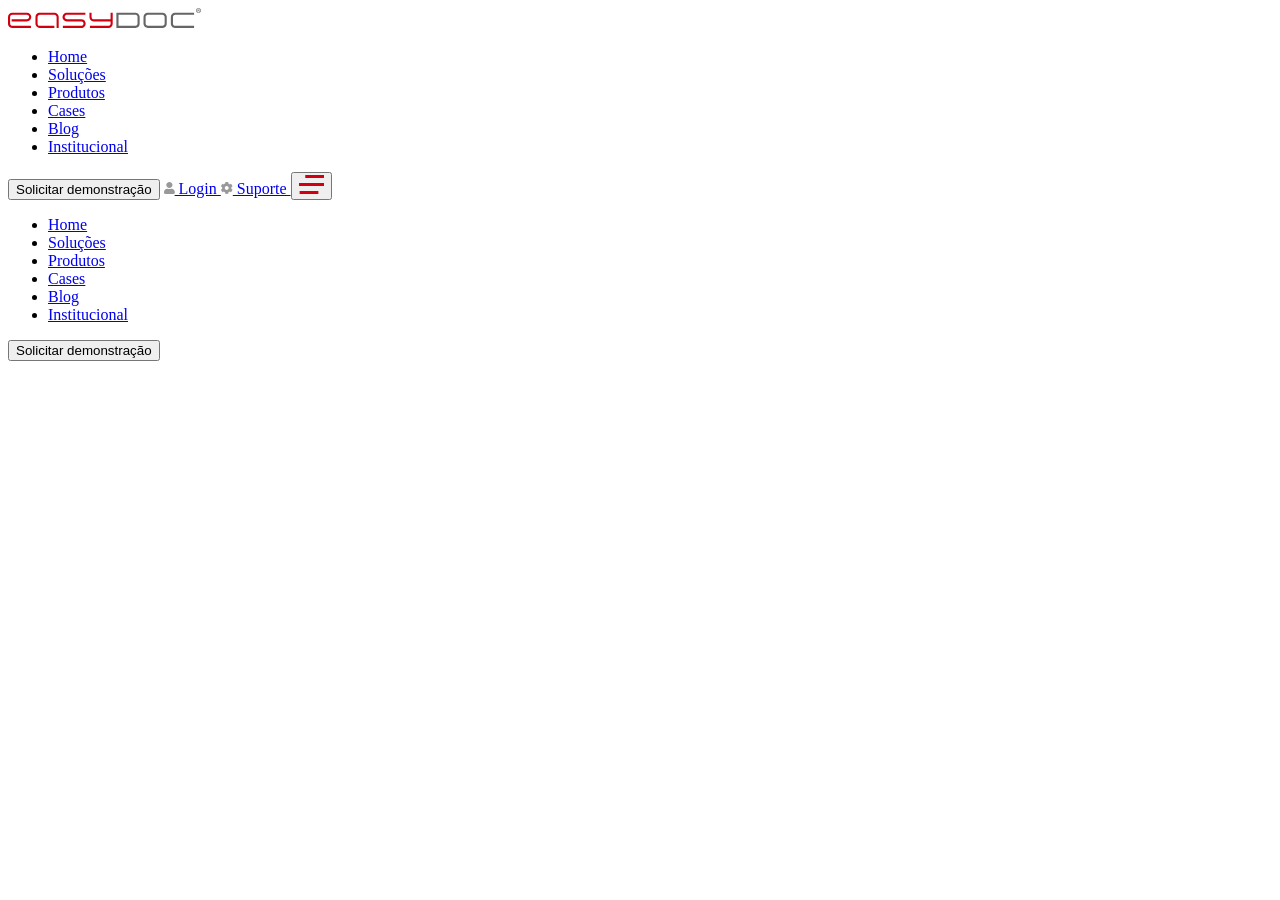
==== Landing Page/index.html @ 0c99d19f "Add files via upload" ====
<!DOCTYPE html>
<html lang="pt-br">
<head>
    <meta charset="UTF-8">
    <meta name="viewport" content="width=device-width, initial-scale=1.0">
    <link rel="stylesheet" href="src/styles/styles.css">
    <link rel="stylesheet" href="src/styles/header.css">    
    <title>Landning Page</title>
</head>
<body>
    <header>
        <nav id="navbar">
            <i href="/" class="logo">
                <img src="easydocDefault.svg">
            </i>
            <ul id="nav_list">
                <li class="nav-item">
                    <a href="#home">Home</a>
                </li>
                <li class="nav-item">
                    <a href="#solucoes">Soluções</a>
                </li>
                <li class="nav-item">
                    <a href="#produtos">Produtos</a>
                </li>
                <li class="nav-item">
                    <a href="#cases">Cases</a>
                </li>
                <li class="nav-item">
                    <a href="#blog">Blog</a>
                </li>
                <li class="nav-item">
                    <a href="#institucional">Institucional</a>
                </li>
            </ul>

            <button class="btn-default">
                Solicitar demonstração
            </button>

            <a href="#" class="nav-item">
                <!-- ícone login -->
                <svg class="icon_user" width="11" height="12" viewBox="0 0 11 12" fill="none" xmlns="http://www.w3.org/2000/svg">
                    <path d="M10.8 9.89835V10.8742C10.8 11.4961 10.2816 12 9.64183 12H1.15817C0.5184 11.998 0 11.4941 0 10.8742V9.89835C0 8.15864 1.45029 6.74888 3.24 6.74888H3.6432C4.18011 6.98884 4.77463 7.12481 5.4 7.12481C6.02537 7.12481 6.62194 6.98884 7.1568 6.74888H7.56C9.34766 6.74888 10.8 8.15864 10.8 9.89835ZM2.31429 2.9995C2.31429 1.34178 3.69463 0 5.4 0C7.10537 0 8.48571 1.34178 8.48571 2.9995C8.48571 4.65722 7.10537 5.999 5.4 5.999C3.69463 5.999 2.31429 4.65722 2.31429 2.9995Z" fill="#999999"/>
                </svg>
                Login
            </a>

            <a href="#" class="nav-item">
                <!-- ícone suporte -->
                <svg class = "icon_gear" width="12" height="12" viewBox="0 0 12 12" fill="none" xmlns="http://www.w3.org/2000/svg">
                    <path d="M11.4742 7.78247C11.2058 8.64532 10.7476 9.42561 10.151 10.0717C10.0581 10.1729 9.91157 10.1956 9.79391 10.1274L8.76385 9.53295C8.3283 9.90245 7.83082 10.1914 7.29205 10.3814V11.5724C7.29205 11.7087 7.19709 11.8263 7.06498 11.8552C6.22071 12.0431 5.31038 12.0534 4.42275 11.8552C4.29064 11.8263 4.19569 11.7087 4.19569 11.5724V10.3814C3.65692 10.1935 3.15737 9.90451 2.72388 9.53295L1.69383 10.1274C1.57823 10.1956 1.42754 10.1708 1.33671 10.0717C0.740148 9.42354 0.281886 8.64532 0.0135352 7.78247C-0.0256854 7.65243 0.0279849 7.51206 0.145647 7.44394L1.1757 6.84944C1.07249 6.28796 1.07249 5.71204 1.1757 5.15057L0.145647 4.55606C0.0279849 4.48794 -0.0277497 4.34758 0.0135352 4.21753C0.281886 3.35468 0.740148 2.57439 1.33671 1.92828C1.4296 1.82714 1.57617 1.80443 1.69383 1.87255L2.72182 2.46705C3.15737 2.09755 3.65486 1.80856 4.19362 1.61865V0.427582C4.19362 0.291342 4.28858 0.17368 4.42069 0.144781C5.26496 -0.0430652 6.17529 -0.0533864 7.06292 0.144781C7.19503 0.17368 7.28998 0.291342 7.28998 0.427582V1.61452C7.82875 1.80237 8.3283 2.09136 8.76179 2.46292L9.79184 1.86842C9.90744 1.8003 10.0581 1.82507 10.149 1.92416C10.7455 2.57233 11.2038 3.35055 11.4721 4.2134C11.5114 4.34345 11.4577 4.48381 11.34 4.55193L10.31 5.14644C10.4132 5.70791 10.4132 6.28383 10.31 6.84531L11.34 7.43981C11.4577 7.50999 11.5093 7.6483 11.4742 7.78247ZM7.676 5.9969C7.676 4.92969 6.80695 4.06065 5.73974 4.06065C4.67253 4.06065 3.80348 4.92969 3.80348 5.9969C3.80348 7.06412 4.67253 7.93316 5.73974 7.93316C6.80695 7.93316 7.676 7.06412 7.676 5.9969Z" fill="#999999"/>
                </svg>
                Suporte
            </a>

            <button id="mobile_btn">
                <!-- ícone botão -->
                <svg class="menu-icon" width="25" height="19" viewBox="0 0 25 19" fill="none" xmlns="http://www.w3.org/2000/svg">               
                    <path d="M0.625 17.5H19.375" stroke="#D10010" stroke-width="3"/>
                    <path d="M0 9.5H25" stroke="#D10010" stroke-width="3"/>
                    <path d="M6.25 1.5H25" stroke="#D10010" stroke-width="3"/>
                </svg>
            </button>
        </nav>
        
        <dive id="mobile_menu">
            <ul id="mobile_nav_list">
                <li class="nav-item">
                    <a href="#home">Home</a>
                </li>
                <li class="nav-item">
                    <a href="#solucoes">Soluções</a>
                </li>
                <li class="nav-item">
                    <a href="#produtos">Produtos</a>
                </li>
                <li class="nav-item">
                    <a href="#cases">Cases</a>
                </li>
                <li class="nav-item">
                    <a href="#blog">Blog</a>
                </li>
                <li class="nav-item">
                    <a href="#institucional">Institucional</a>
                </li>
            </ul>
            
            <button class="btn-default">
                Solicitar demonstração
            </button>
        </dive>
    </header>
</body>
</html>
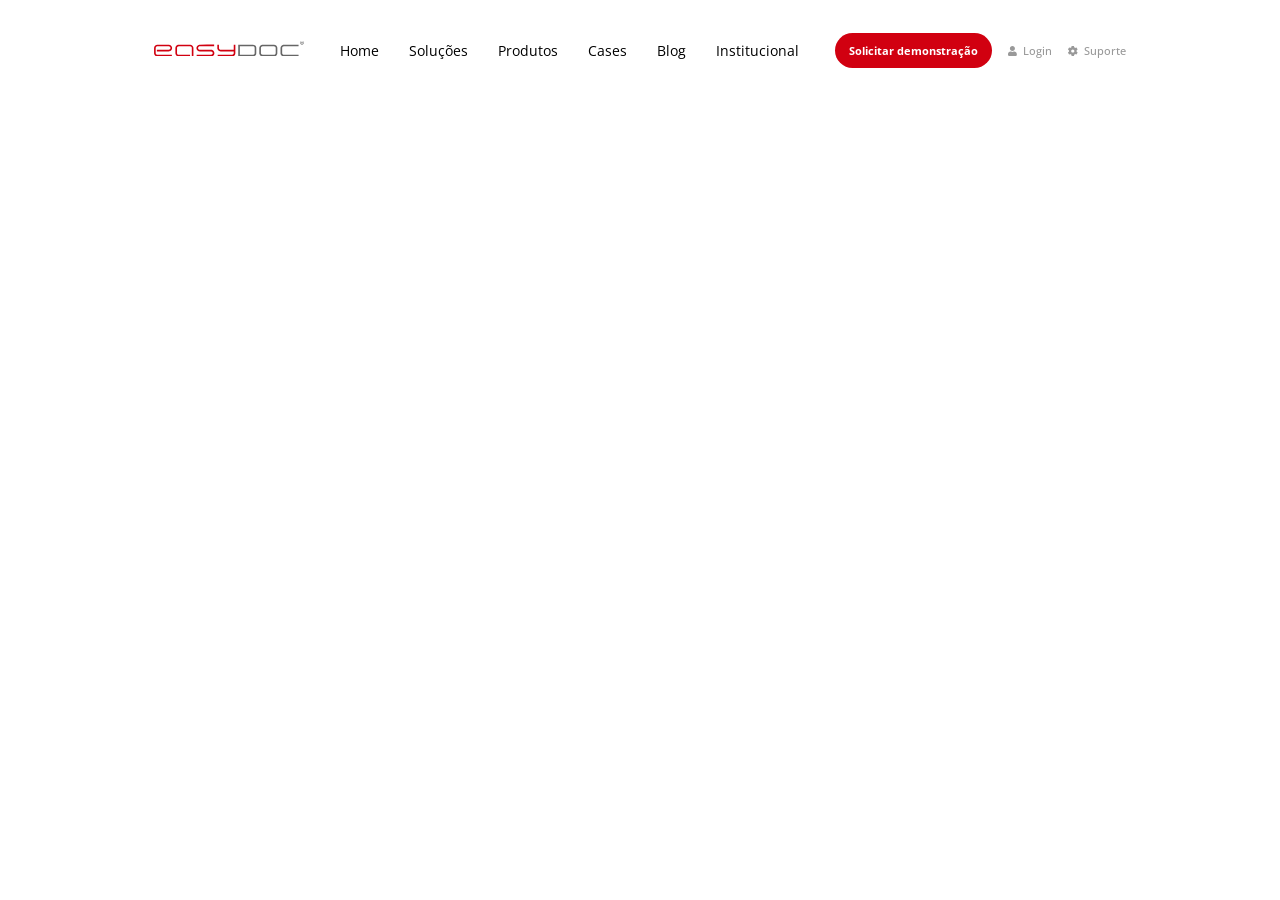
==== commit abe7a4b8: "Add files via upload" ====
--- a/Landing Page/index.html
+++ b/Landing Page/index.html
@@ -3,93 +3,119 @@
 <head>
     <meta charset="UTF-8">
     <meta name="viewport" content="width=device-width, initial-scale=1.0">
-    <link rel="stylesheet" href="src/styles/styles.css">
+    <link rel="stylesheet" href="src/styles/style.css">
     <link rel="stylesheet" href="src/styles/header.css">    
+    
+    <script src="https://cdnjs.cloudflare.com/ajax/libs/jquery/3.7.1/jquery.min.js" integrity="sha512-v2CJ7UaYy4JwqLDIrZUI/4hqeoQieOmAZNXBeQyjo21dadnwR+8ZaIJVT8EE2iyI61OV8e6M8PP2/4hpQINQ/g==" crossorigin="anonymous" referrerpolicy="no-referrer"></script>
     <title>Landning Page</title>
 </head>
 <body>
     <header>
         <nav id="navbar">
-            <i href="/" class="logo">
-                <img src="easydocDefault.svg">
-            </i>
-            <ul id="nav_list">
-                <li class="nav-item">
-                    <a href="#home">Home</a>
-                </li>
-                <li class="nav-item">
-                    <a href="#solucoes">Soluções</a>
-                </li>
-                <li class="nav-item">
-                    <a href="#produtos">Produtos</a>
-                </li>
-                <li class="nav-item">
-                    <a href="#cases">Cases</a>
-                </li>
-                <li class="nav-item">
-                    <a href="#blog">Blog</a>
-                </li>
-                <li class="nav-item">
-                    <a href="#institucional">Institucional</a>
-                </li>
-            </ul>
+                        
+            <div class="nav-left">
+                <a href="/" class="logo">
+                    <!-- SVG -->
+                    <svg class="icon icon_logo" viewBox="0 0 193 20" fill="none" xmlns="http://www.w3.org/2000/svg">
+                    <path d="M13.4035 19.9859C10.3734 19.9859 7.34337 19.9915 4.31331 19.9831C2.52778 19.9802 0.896427 18.8366 0.274157 17.1716C0.0947636 16.6951 0.00506692 16.2018 0.00506692 15.6944C0.0022639 13.452 -0.00614516 11.2096 0.00786994 8.96718C0.019082 6.60984 1.92794 4.68977 4.28808 4.68136C9.21018 4.66735 14.1323 4.67015 19.0544 4.68136C21.2772 4.68697 23.1552 6.5706 23.2673 8.79059C23.3963 11.3077 21.4874 12.9671 19.8645 13.2838C19.5029 13.3539 19.1413 13.3819 18.7741 13.3819C13.8015 13.3819 8.83178 13.3819 3.85922 13.3903C3.63498 13.3903 3.59293 13.3231 3.59854 13.1185C3.61255 12.5915 3.61255 12.0617 3.59854 11.5347C3.59293 11.3245 3.64058 11.2629 3.86202 11.2657C5.90823 11.2741 7.95723 11.2713 10.0034 11.2713C12.969 11.2713 15.9318 11.2741 18.8974 11.2685C20.1223 11.2657 21.1062 10.3126 21.1454 9.10453C21.1875 7.85719 20.2008 6.82287 18.9395 6.80605C18.3396 6.79764 17.737 6.80325 17.1343 6.80325C12.8934 6.80325 8.65519 6.80325 4.41422 6.80325C3.27619 6.80325 2.39324 7.5012 2.1718 8.58037C2.13816 8.74574 2.12976 8.91953 2.12976 9.08771C2.12695 11.2488 2.12415 13.41 2.12976 15.5711C2.13256 16.7259 2.84453 17.6117 3.92929 17.8163C4.15073 17.8584 4.38058 17.8528 4.60763 17.8528C10.6285 17.8556 16.6466 17.8556 22.6647 17.85C22.8917 17.85 22.9702 17.8892 22.9618 18.1359C22.9422 18.6796 22.945 19.2234 22.9618 19.7672C22.9674 19.9578 22.9057 19.9887 22.732 19.9887C19.6262 19.9831 16.5149 19.9859 13.4035 19.9859Z" fill="#D10010"/>
+                    <path d="M64.3371 19.9855C61.265 19.9855 58.1957 19.9827 55.1236 19.9911C54.9021 19.9911 54.8573 19.9294 54.8629 19.722C54.8769 19.1698 54.8741 18.6176 54.8629 18.0654C54.8601 17.8916 54.9161 17.8496 55.0843 17.8496C56.612 17.8552 58.1396 17.8524 59.6673 17.8524C64.1773 17.8524 68.6846 17.8468 73.1918 17.8552C74.1953 17.8552 74.9381 17.4404 75.367 16.5406C76.0313 15.1503 75.025 13.4825 73.489 13.39C73.3432 13.3816 73.1974 13.3816 73.0489 13.3816C68.3846 13.3816 63.7232 13.3788 59.059 13.3816C57.209 13.3816 55.8355 12.5519 55.0058 10.9205C53.6828 8.32213 55.4319 5.08184 58.3162 4.71184C58.5853 4.6754 58.8516 4.6726 59.1179 4.6726C65.1135 4.6698 71.1092 4.6726 77.1048 4.66699C77.3403 4.66699 77.4048 4.72305 77.3964 4.95851C77.3767 5.48547 77.3823 6.01244 77.3964 6.54221C77.402 6.74403 77.3431 6.80009 77.1413 6.80009C75.1511 6.79168 73.161 6.79448 71.1709 6.79448C67.1822 6.79448 63.1935 6.79729 59.2048 6.79168C58.5404 6.79168 57.9322 6.90661 57.4276 7.37751C56.7493 8.00819 56.5195 8.97243 56.8418 9.83296C57.1698 10.6991 57.9826 11.2653 58.9329 11.2681C61.45 11.2737 63.9699 11.2709 66.4898 11.2709C68.7575 11.2709 71.0223 11.2597 73.2899 11.2737C75.0811 11.2821 76.4377 12.1034 77.217 13.6871C78.7222 16.7396 76.4013 19.9743 73.4021 19.9799C70.3804 19.9911 67.3587 19.9855 64.3371 19.9855Z" fill="#D10010"/>
+                    <path d="M39.0849 6.80616C36.7051 6.80616 34.3254 6.83419 31.9456 6.79494C30.6198 6.77252 29.563 7.80964 29.5799 9.14668C29.6107 11.3078 29.5827 13.4689 29.5911 15.6273C29.5939 16.7232 30.317 17.595 31.3766 17.8164C31.6008 17.8641 31.8279 17.8557 32.0577 17.8557C36.7304 17.8557 41.4002 17.8585 46.07 17.8501C46.3195 17.8501 46.384 17.9145 46.3727 18.1584C46.3531 18.6938 46.3587 19.2291 46.3699 19.7673C46.3755 19.9523 46.3251 19.9944 46.1429 19.9944C44.0406 19.9888 41.9356 19.9916 39.8305 19.9916C37.134 19.9916 34.4375 19.9972 31.741 19.9888C29.9527 19.9803 28.3157 18.8031 27.713 17.1241C27.528 16.6139 27.4636 16.0842 27.4608 15.546C27.4608 13.4101 27.4524 11.2742 27.4608 9.13827C27.4692 7.0304 28.7838 5.30654 30.7431 4.81041C31.0514 4.73192 31.3626 4.68707 31.6821 4.68707C36.6294 4.68707 41.5768 4.67866 46.5213 4.69268C48.7021 4.69828 50.5913 6.54547 50.695 8.72622C50.7006 8.85516 50.7034 8.9841 50.7034 9.11584C50.7034 12.6561 50.7006 16.1991 50.709 19.7393C50.709 19.9607 50.6474 20.0056 50.4399 20C49.9046 19.9832 49.3664 19.986 48.831 20C48.6348 20.0056 48.5927 19.9439 48.5927 19.7589C48.5983 16.2327 48.5955 12.7093 48.5983 9.18312C48.5983 8.71781 48.5339 8.27494 48.2732 7.88252C47.8107 7.18456 47.166 6.81176 46.3139 6.81456C43.9089 6.80896 41.4955 6.80616 39.0849 6.80616Z" fill="#D10010"/>
+                    <path d="M91.389 19.986C88.3169 19.986 85.2476 19.9832 82.1754 19.9916C81.9792 19.9916 81.912 19.9579 81.9176 19.7449C81.9344 19.2011 81.9372 18.6545 81.9176 18.1108C81.9092 17.8837 81.9848 17.8501 82.1895 17.8501C85.3344 17.8557 88.4766 17.8557 91.6216 17.8557C94.5143 17.8557 97.4071 17.8529 100.3 17.8557C101.286 17.8557 101.982 17.3988 102.416 16.527C102.534 16.2944 102.595 16.0393 102.595 15.7758C102.601 15.0358 102.595 14.2986 102.601 13.5586C102.604 13.4185 102.556 13.3821 102.422 13.3821C101.903 13.3877 101.382 13.3849 100.863 13.3849C95.8906 13.3849 90.9181 13.3849 85.9455 13.3849C84.0114 13.3849 82.6407 12.4823 81.8054 10.7556C81.5504 10.2287 81.4663 9.65684 81.4635 9.07662C81.4635 7.67791 81.4663 6.282 81.4579 4.8833C81.4551 4.70951 81.5083 4.66746 81.6737 4.67027C82.2427 4.68148 82.8117 4.68148 83.3807 4.67027C83.5629 4.66746 83.5882 4.73193 83.5854 4.89171C83.5798 6.24837 83.5826 7.60503 83.5826 8.96169C83.5826 10.3099 84.5356 11.2686 85.8782 11.2686C91.3722 11.2686 96.8633 11.2686 102.354 11.2742C102.565 11.2742 102.604 11.2153 102.601 11.0191C102.595 8.98692 102.598 6.95753 102.593 4.92534C102.593 4.72633 102.635 4.66466 102.842 4.67027C103.394 4.68709 103.947 4.68148 104.499 4.67307C104.644 4.67027 104.709 4.69549 104.709 4.86648C104.703 8.47397 104.72 12.0815 104.698 15.6889C104.684 17.794 103.229 19.5039 101.177 19.9131C100.866 19.9748 100.549 19.986 100.233 19.986C97.2865 19.986 94.3378 19.986 91.389 19.986Z" fill="#D10010"/>
+                    <path d="M176.405 19.9858C173.333 19.9858 170.263 19.9886 167.191 19.9858C165.302 19.983 163.592 18.7244 163.032 16.9192C162.9 16.4988 162.841 16.0615 162.841 15.6243C162.835 13.4295 162.833 11.2375 162.841 9.04276C162.849 6.92928 164.313 5.15777 166.381 4.74573C166.594 4.70368 166.816 4.68126 167.034 4.68126C173.307 4.67846 179.578 4.67846 185.851 4.67285C186.044 4.67285 186.1 4.72331 186.098 4.91671C186.084 5.4605 186.081 6.00429 186.098 6.54807C186.103 6.77231 186.028 6.81436 185.823 6.81436C180.909 6.80875 175.993 6.80875 171.076 6.80875C169.801 6.80875 168.523 6.83959 167.25 6.80034C166.034 6.7611 164.957 7.80663 164.971 9.0792C164.997 11.2235 165.008 13.3706 164.968 15.5121C164.946 16.7707 165.958 17.8639 167.309 17.8583C173.45 17.8302 179.595 17.847 185.736 17.847C186.137 17.847 186.089 17.8022 186.092 18.1918C186.095 18.6964 186.081 19.2009 186.098 19.7026C186.103 19.9241 186.044 19.9858 185.817 19.9858C182.678 19.983 179.541 19.9858 176.405 19.9858Z" fill="#666666"/>
+                    <path d="M131.64 9.21935C131.64 8.96708 131.626 8.71761 131.601 8.46534C131.374 6.37709 129.513 4.68406 127.413 4.67846C124.311 4.67285 121.205 4.67846 118.102 4.67846V4.67565C114.948 4.67565 111.798 4.67846 108.644 4.67285C108.451 4.67285 108.384 4.71209 108.384 4.92232C108.389 9.86124 108.389 14.8002 108.384 19.7419C108.384 19.9241 108.417 19.9914 108.622 19.9914C114.878 19.9858 121.135 19.9886 127.388 19.983C127.968 19.983 128.54 19.8764 129.062 19.613C130.696 18.7917 131.612 17.4827 131.632 15.6299C131.66 13.494 131.64 11.3581 131.64 9.21935ZM127.73 17.8162C127.573 17.8499 127.408 17.8499 127.245 17.8499C121.754 17.8527 116.266 17.8499 110.775 17.8555C110.565 17.8555 110.522 17.7882 110.522 17.592C110.528 14.0826 110.528 10.5732 110.522 7.06663C110.522 6.85921 110.581 6.80875 110.783 6.80875C113.569 6.81436 116.356 6.81156 119.139 6.81156C121.861 6.81156 124.58 6.80875 127.301 6.81436C128.364 6.81436 129.241 7.50951 129.471 8.527C129.516 8.72322 129.535 8.92784 129.535 9.12965C129.541 11.2656 129.541 13.4015 129.535 15.5374C129.535 16.6866 128.821 17.5892 127.73 17.8162Z" fill="#666666"/>
+                    <path d="M158.743 8.86545C158.743 8.69447 158.721 8.52629 158.701 8.35811C158.451 6.35114 156.59 4.68895 154.569 4.68334C152.1 4.67494 149.63 4.68054 147.161 4.68054C144.683 4.68054 142.205 4.68054 139.727 4.68054C139.481 4.68054 139.24 4.70577 139.004 4.75622C136.913 5.20751 135.506 6.93417 135.497 9.07568C135.489 11.2452 135.492 13.412 135.497 15.5815C135.497 15.8394 135.512 16.1029 135.562 16.3551C135.977 18.5359 137.732 19.9822 139.949 19.9822C144.683 19.9822 149.42 19.9822 154.154 19.9822C154.446 19.9822 154.737 19.971 155.029 19.9402C156.966 19.7328 158.721 17.8519 158.735 15.9066C158.757 13.5605 158.743 11.2116 158.743 8.86545ZM156.643 15.5759C156.643 16.8793 155.696 17.8463 154.393 17.8463C149.552 17.8519 144.708 17.8519 139.867 17.8463C138.567 17.8463 137.633 16.8933 137.633 15.5899C137.633 13.412 137.65 11.234 137.628 9.05886C137.614 7.7947 138.699 6.78561 139.879 6.80243C142.3 6.83326 144.719 6.81084 147.141 6.81084C149.529 6.81084 151.918 6.84728 154.306 6.79682C155.567 6.7716 156.686 7.82553 156.66 9.16538C156.613 11.3013 156.646 13.4372 156.643 15.5759Z" fill="#666666"/>
+                    <path d="M192.976 2.39378C192.976 3.73643 191.897 4.80157 190.524 4.80157C189.15 4.80157 188.057 3.73643 188.057 2.39378C188.057 1.05113 189.153 0 190.538 0C191.894 0 192.976 1.05113 192.976 2.39378ZM188.668 2.39378C188.668 3.45893 189.47 4.30544 190.538 4.30544C191.575 4.31945 192.362 3.45893 192.362 2.40779C192.362 1.34265 191.575 0.479317 190.51 0.479317C189.472 0.48212 188.668 1.34265 188.668 2.39378ZM190.142 3.63552H189.587V1.24174C189.806 1.21371 190.114 1.16886 190.507 1.16886C190.958 1.16886 191.163 1.24174 191.325 1.35946C191.471 1.46037 191.575 1.63696 191.575 1.86961C191.575 2.16113 191.356 2.35173 191.079 2.43863V2.46666C191.311 2.53954 191.429 2.73014 191.502 3.04969C191.575 3.41408 191.634 3.54582 191.678 3.63271H191.095C191.022 3.54582 190.978 3.3412 190.905 3.04969C190.86 2.80022 190.714 2.68529 190.409 2.68529H190.145L190.142 3.63552ZM190.156 2.29287H190.42C190.725 2.29287 190.975 2.19196 190.975 1.94249C190.975 1.72386 190.815 1.5781 190.465 1.5781C190.319 1.5781 190.215 1.59212 190.159 1.60613L190.156 2.29287Z" fill="#666666"/>
+                    </svg>
+                </a>
+            </div>
 
-            <button class="btn-default">
-                Solicitar demonstração
-            </button>
+            <div class="nav-center">
+                <ul id="nav_list">
+                    <li class="nav-item"><a href="#home">Home</a></li>
+                    <li class="nav-item"><a href="#solucoes">Soluções</a></li>
+                    <li class="nav-item"><a href="#produtos">Produtos</a></li>
+                    <li class="nav-item"><a href="#cases">Cases</a></li>
+                    <li class="nav-item"><a href="#blog">Blog</a></li>
+                    <li class="nav-item"><a href="#institucional">Institucional</a></li>
+                </ul>
+            </div>
 
-            <a href="#" class="nav-item">
-                <!-- ícone login -->
-                <svg class="icon_user" width="11" height="12" viewBox="0 0 11 12" fill="none" xmlns="http://www.w3.org/2000/svg">
-                    <path d="M10.8 9.89835V10.8742C10.8 11.4961 10.2816 12 9.64183 12H1.15817C0.5184 11.998 0 11.4941 0 10.8742V9.89835C0 8.15864 1.45029 6.74888 3.24 6.74888H3.6432C4.18011 6.98884 4.77463 7.12481 5.4 7.12481C6.02537 7.12481 6.62194 6.98884 7.1568 6.74888H7.56C9.34766 6.74888 10.8 8.15864 10.8 9.89835ZM2.31429 2.9995C2.31429 1.34178 3.69463 0 5.4 0C7.10537 0 8.48571 1.34178 8.48571 2.9995C8.48571 4.65722 7.10537 5.999 5.4 5.999C3.69463 5.999 2.31429 4.65722 2.31429 2.9995Z" fill="#999999"/>
-                </svg>
-                Login
-            </a>
+            <div class="nav-right">
+                <button class="btn-default">
+                    Solicitar demonstração
+                </button>
 
-            <a href="#" class="nav-item">
-                <!-- ícone suporte -->
-                <svg class = "icon_gear" width="12" height="12" viewBox="0 0 12 12" fill="none" xmlns="http://www.w3.org/2000/svg">
-                    <path d="M11.4742 7.78247C11.2058 8.64532 10.7476 9.42561 10.151 10.0717C10.0581 10.1729 9.91157 10.1956 9.79391 10.1274L8.76385 9.53295C8.3283 9.90245 7.83082 10.1914 7.29205 10.3814V11.5724C7.29205 11.7087 7.19709 11.8263 7.06498 11.8552C6.22071 12.0431 5.31038 12.0534 4.42275 11.8552C4.29064 11.8263 4.19569 11.7087 4.19569 11.5724V10.3814C3.65692 10.1935 3.15737 9.90451 2.72388 9.53295L1.69383 10.1274C1.57823 10.1956 1.42754 10.1708 1.33671 10.0717C0.740148 9.42354 0.281886 8.64532 0.0135352 7.78247C-0.0256854 7.65243 0.0279849 7.51206 0.145647 7.44394L1.1757 6.84944C1.07249 6.28796 1.07249 5.71204 1.1757 5.15057L0.145647 4.55606C0.0279849 4.48794 -0.0277497 4.34758 0.0135352 4.21753C0.281886 3.35468 0.740148 2.57439 1.33671 1.92828C1.4296 1.82714 1.57617 1.80443 1.69383 1.87255L2.72182 2.46705C3.15737 2.09755 3.65486 1.80856 4.19362 1.61865V0.427582C4.19362 0.291342 4.28858 0.17368 4.42069 0.144781C5.26496 -0.0430652 6.17529 -0.0533864 7.06292 0.144781C7.19503 0.17368 7.28998 0.291342 7.28998 0.427582V1.61452C7.82875 1.80237 8.3283 2.09136 8.76179 2.46292L9.79184 1.86842C9.90744 1.8003 10.0581 1.82507 10.149 1.92416C10.7455 2.57233 11.2038 3.35055 11.4721 4.2134C11.5114 4.34345 11.4577 4.48381 11.34 4.55193L10.31 5.14644C10.4132 5.70791 10.4132 6.28383 10.31 6.84531L11.34 7.43981C11.4577 7.50999 11.5093 7.6483 11.4742 7.78247ZM7.676 5.9969C7.676 4.92969 6.80695 4.06065 5.73974 4.06065C4.67253 4.06065 3.80348 4.92969 3.80348 5.9969C3.80348 7.06412 4.67253 7.93316 5.73974 7.93316C6.80695 7.93316 7.676 7.06412 7.676 5.9969Z" fill="#999999"/>
-                </svg>
-                Suporte
-            </a>
+                <a href="#" class="nav-actions">
+                    <!-- ícone login-->
+                    <svg class="icon icon_user" width="9" height="10" viewBox="0 0 11 12" fill="none" xmlns="http://www.w3.org/2000/svg">
+                        <path d="M10.8 9.89835V10.8742C10.8 11.4961 10.2816 12 9.64183 12H1.15817C0.5184 11.998 0 11.4941 0 10.8742V9.89835C0 8.15864 1.45029 6.74888 3.24 6.74888H3.6432C4.18011 6.98884 4.77463 7.12481 5.4 7.12481C6.02537 7.12481 6.62194 6.98884 7.1568 6.74888H7.56C9.34766 6.74888 10.8 8.15864 10.8 9.89835ZM2.31429 2.9995C2.31429 1.34178 3.69463 0 5.4 0C7.10537 0 8.48571 1.34178 8.48571 2.9995C8.48571 4.65722 7.10537 5.999 5.4 5.999C3.69463 5.999 2.31429 4.65722 2.31429 2.9995Z" fill="#999999"/>
+                    </svg>             
+                    Login
+                </a>
 
+                <a href="#" class="nav-actions">
+                    <!-- ícone suporte -->
+                    <svg class = "icon icon_gear" width="10" height="10" viewBox="0 0 12 12" fill="none" xmlns="http://www.w3.org/2000/svg">
+                        <path d="M11.4742 7.78247C11.2058 8.64532 10.7476 9.42561 10.151 10.0717C10.0581 10.1729 9.91157 10.1956 9.79391 10.1274L8.76385 9.53295C8.3283 9.90245 7.83082 10.1914 7.29205 10.3814V11.5724C7.29205 11.7087 7.19709 11.8263 7.06498 11.8552C6.22071 12.0431 5.31038 12.0534 4.42275 11.8552C4.29064 11.8263 4.19569 11.7087 4.19569 11.5724V10.3814C3.65692 10.1935 3.15737 9.90451 2.72388 9.53295L1.69383 10.1274C1.57823 10.1956 1.42754 10.1708 1.33671 10.0717C0.740148 9.42354 0.281886 8.64532 0.0135352 7.78247C-0.0256854 7.65243 0.0279849 7.51206 0.145647 7.44394L1.1757 6.84944C1.07249 6.28796 1.07249 5.71204 1.1757 5.15057L0.145647 4.55606C0.0279849 4.48794 -0.0277497 4.34758 0.0135352 4.21753C0.281886 3.35468 0.740148 2.57439 1.33671 1.92828C1.4296 1.82714 1.57617 1.80443 1.69383 1.87255L2.72182 2.46705C3.15737 2.09755 3.65486 1.80856 4.19362 1.61865V0.427582C4.19362 0.291342 4.28858 0.17368 4.42069 0.144781C5.26496 -0.0430652 6.17529 -0.0533864 7.06292 0.144781C7.19503 0.17368 7.28998 0.291342 7.28998 0.427582V1.61452C7.82875 1.80237 8.3283 2.09136 8.76179 2.46292L9.79184 1.86842C9.90744 1.8003 10.0581 1.82507 10.149 1.92416C10.7455 2.57233 11.2038 3.35055 11.4721 4.2134C11.5114 4.34345 11.4577 4.48381 11.34 4.55193L10.31 5.14644C10.4132 5.70791 10.4132 6.28383 10.31 6.84531L11.34 7.43981C11.4577 7.50999 11.5093 7.6483 11.4742 7.78247ZM7.676 5.9969C7.676 4.92969 6.80695 4.06065 5.73974 4.06065C4.67253 4.06065 3.80348 4.92969 3.80348 5.9969C3.80348 7.06412 4.67253 7.93316 5.73974 7.93316C6.80695 7.93316 7.676 7.06412 7.676 5.9969Z" fill="#999999"/>
+                    </svg>
+                    Suporte
+                </a>        
+             
+            </div>
+            <button class="btn-menu">Solicitar demonstração</button>                        
             <button id="mobile_btn">
                 <!-- ícone botão -->
-                <svg class="menu-icon" width="25" height="19" viewBox="0 0 25 19" fill="none" xmlns="http://www.w3.org/2000/svg">               
+                <svg class="icon menu-icon" width="25" height="19" viewBox="0 0 25 19" fill="none" xmlns="http://www.w3.org/2000/svg">               
                     <path d="M0.625 17.5H19.375" stroke="#D10010" stroke-width="3"/>
                     <path d="M0 9.5H25" stroke="#D10010" stroke-width="3"/>
                     <path d="M6.25 1.5H25" stroke="#D10010" stroke-width="3"/>
                 </svg>
-            </button>
+
+            </button>   
         </nav>
         
-        <dive id="mobile_menu">
+        <div id="mobile_menu">
             <ul id="mobile_nav_list">
+                <li class="nav-item"><a href="#home">Home</a></li>
+
+                <li class="nav-item"><a href="#solucoes">Soluções</a></li>
+
+                <li class="nav-item"><a href="#produtos">Produtos</a></li>
+
+                <li class="nav-item"><a href="#cases">Cases</a></li>
+
+                <li class="nav-item"><a href="#blog">Blog</a></li>
+
+                <li class="nav-item"><a href="#institucional">Institucional</a></li>                            
+
                 <li class="nav-item">
-                    <a href="#home">Home</a>
+                    <a href="#" class="mobile-action">
+                        <!-- login-->
+                        <svg class="icon icon_user" width="9" height="10" viewBox="0 0 11 12" fill="none" xmlns="http://www.w3.org/2000/svg">
+                            <path d="M10.8 9.89835V10.8742C10.8 11.4961 10.2816 12 9.64183 12H1.15817C0.5184 11.998 0 11.4941 0 10.8742V9.89835C0 8.15864 1.45029 6.74888 3.24 6.74888H3.6432C4.18011 6.98884 4.77463 7.12481 5.4 7.12481C6.02537 7.12481 6.62194 6.98884 7.1568 6.74888H7.56C9.34766 6.74888 10.8 8.15864 10.8 9.89835ZM2.31429 2.9995C2.31429 1.34178 3.69463 0 5.4 0C7.10537 0 8.48571 1.34178 8.48571 2.9995C8.48571 4.65722 7.10537 5.999 5.4 5.999C3.69463 5.999 2.31429 4.65722 2.31429 2.9995Z" fill="#999999"/>
+                        </svg>             
+                        Login
+                    </a>
                 </li>
+
                 <li class="nav-item">
-                    <a href="#solucoes">Soluções</a>
-                </li>
-                <li class="nav-item">
-                    <a href="#produtos">Produtos</a>
-                </li>
-                <li class="nav-item">
-                    <a href="#cases">Cases</a>
-                </li>
-                <li class="nav-item">
-                    <a href="#blog">Blog</a>
-                </li>
-                <li class="nav-item">
-                    <a href="#institucional">Institucional</a>
-                </li>
-            </ul>
-            
-            <button class="btn-default">
-                Solicitar demonstração
-            </button>
-        </dive>
+                    <a href="#" class="mobile-action">
+                        <!-- suporte -->
+                        <svg class = "icon icon_gear" width="10" height="10" viewBox="0 0 12 12" fill="none" xmlns="http://www.w3.org/2000/svg">
+                            <path d="M11.4742 7.78247C11.2058 8.64532 10.7476 9.42561 10.151 10.0717C10.0581 10.1729 9.91157 10.1956 9.79391 10.1274L8.76385 9.53295C8.3283 9.90245 7.83082 10.1914 7.29205 10.3814V11.5724C7.29205 11.7087 7.19709 11.8263 7.06498 11.8552C6.22071 12.0431 5.31038 12.0534 4.42275 11.8552C4.29064 11.8263 4.19569 11.7087 4.19569 11.5724V10.3814C3.65692 10.1935 3.15737 9.90451 2.72388 9.53295L1.69383 10.1274C1.57823 10.1956 1.42754 10.1708 1.33671 10.0717C0.740148 9.42354 0.281886 8.64532 0.0135352 7.78247C-0.0256854 7.65243 0.0279849 7.51206 0.145647 7.44394L1.1757 6.84944C1.07249 6.28796 1.07249 5.71204 1.1757 5.15057L0.145647 4.55606C0.0279849 4.48794 -0.0277497 4.34758 0.0135352 4.21753C0.281886 3.35468 0.740148 2.57439 1.33671 1.92828C1.4296 1.82714 1.57617 1.80443 1.69383 1.87255L2.72182 2.46705C3.15737 2.09755 3.65486 1.80856 4.19362 1.61865V0.427582C4.19362 0.291342 4.28858 0.17368 4.42069 0.144781C5.26496 -0.0430652 6.17529 -0.0533864 7.06292 0.144781C7.19503 0.17368 7.28998 0.291342 7.28998 0.427582V1.61452C7.82875 1.80237 8.3283 2.09136 8.76179 2.46292L9.79184 1.86842C9.90744 1.8003 10.0581 1.82507 10.149 1.92416C10.7455 2.57233 11.2038 3.35055 11.4721 4.2134C11.5114 4.34345 11.4577 4.48381 11.34 4.55193L10.31 5.14644C10.4132 5.70791 10.4132 6.28383 10.31 6.84531L11.34 7.43981C11.4577 7.50999 11.5093 7.6483 11.4742 7.78247ZM7.676 5.9969C7.676 4.92969 6.80695 4.06065 5.73974 4.06065C4.67253 4.06065 3.80348 4.92969 3.80348 5.9969C3.80348 7.06412 4.67253 7.93316 5.73974 7.93316C6.80695 7.93316 7.676 7.06412 7.676 5.9969Z" fill="#999999"/>
+                        </svg>
+                        Suporte
+                    </a>
+                </li>                
+            </ul>            
+
+        </div>
     </header>
+
+    <main id="content">
+
+    </main>
+   
+    <script src="src/js/script.js"></script>
 </body>
 </html>
--- a/Landing Page/src/styles/style.css
+++ b/Landing Page/src/styles/style.css
@@ -0,0 +1,34 @@
+@import url('https://fonts.googleapis.com/css2?family=Open+Sans:ital,wght@0,300..800;1,300..800&display=swap');
+
+* {
+  font-family: "Open Sans", sans-serif;
+  margin: 0;
+  padding: 0;
+  box-sizing: border-box;
+}
+
+body {
+    background-color: white;
+}
+
+.btn-default {
+    border: none;
+    display: flex;
+    align-items: center;
+    align-content: center;
+    background-color: #d10010;
+    border-radius: 20px;
+    padding: 10px 14px;
+    font-weight: bold;
+    font-size: 11px;
+    color: #ffffff;
+    cursor: pointer;
+    transition: background-color .2s ease;
+}
+
+.btn-default:hover {
+    padding: 8px 12px;
+    background-color: #ffffff;
+    border: 2px solid #e2e2e2;
+    color: #d10010;
+}
--- a/Landing Page/src/styles/header.css
+++ b/Landing Page/src/styles/header.css
@@ -0,0 +1,118 @@
+header {
+    width: 100%;
+    padding: 33px 12%;
+}
+
+#navbar {
+    display: flex;
+    align-items: center;
+    justify-content: space-between;
+}
+
+.icon_logo {
+  width: 150px;
+  height: auto;
+}
+
+.nav-left,
+.nav-center,
+.nav-right {
+    display: flex;
+    align-items: center;
+    font-size: 14px;
+}
+
+.nav-actions {
+    display: flex;
+    align-items: center;
+    gap: 6px;
+    text-decoration: none;
+    color: #999;
+    font-size: 11px;
+    font-weight: 500;
+}
+.nav-actions:hover {
+    color: #d10010;
+}
+
+.nav-center {
+    flex: 1;
+    justify-content: center;
+}
+
+#nav_list {
+    display: flex;
+    list-style: none;
+    gap: 30px;
+}
+
+.nav-item a {
+    text-decoration: none;
+    color: black;
+    font-weight: 400;
+}
+
+.nav-item.active a {
+    border-bottom: 3px solid #d10010;
+}
+
+.nav-right { /* Espaço na direita */
+    gap: 16px;
+    font-size: 11px;
+}
+
+#mobile_btn { /* Mobile button escondido no desktop */
+    display: none;
+}
+
+.btn-menu {
+    display: none;
+}
+
+#mobile_menu {
+    display: none;
+}
+
+@media screen and (max-width: 1170px) {
+    #nav_list,
+    .nav-actions, 
+    .btn-default {
+        display: none;
+    }
+    
+    .btn-menu {
+        display: block;
+        border: none;
+        background: none;
+        padding: 20px;
+        font-size: 10;
+        color: #d10010;
+        font-weight: bold;
+        cursor: pointer;
+    }
+    
+    #mobile_btn {
+        display: block;
+        border: none;
+        background-color: transparent;
+        font-size: 1.5rem;
+        cursor: pointer;
+    }
+
+    #mobile_menu.active {
+        display: flex;
+        flex-direction: column;
+        align-items: center;
+    }
+
+    #mobile_nav_list{
+        display: flex;
+        flex-direction: column;
+        gap: 12px;
+        margin: 12px 0px;
+    }
+    #mobile_nav_list .nav-item{
+        list-style: none;
+        text-align: center;
+    }
+}
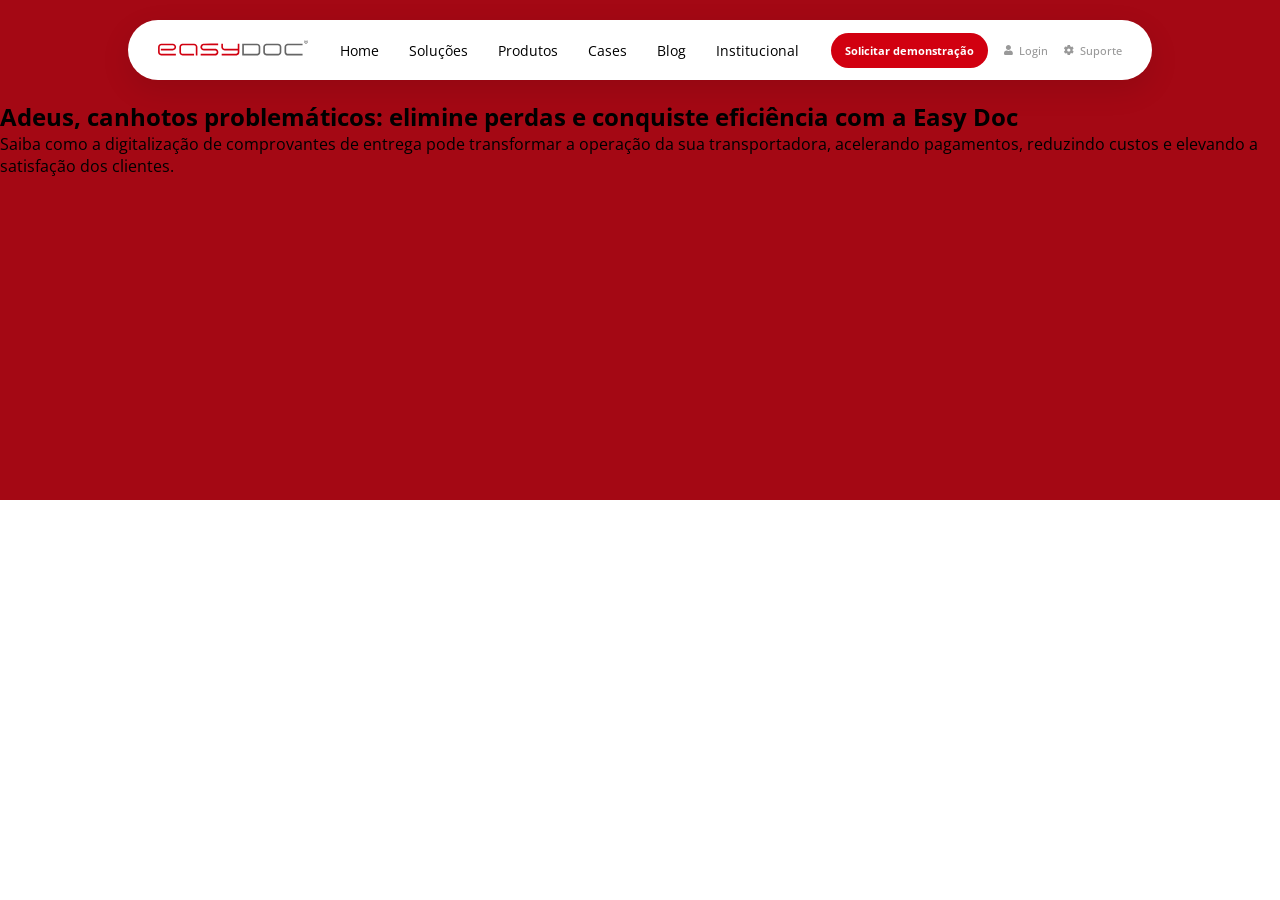
==== commit 1fbcccac: "Add files via upload" ====
--- a/Landing Page/index.html
+++ b/Landing Page/index.html
@@ -7,14 +7,14 @@
     <link rel="stylesheet" href="src/styles/header.css">    
     
     <script src="https://cdnjs.cloudflare.com/ajax/libs/jquery/3.7.1/jquery.min.js" integrity="sha512-v2CJ7UaYy4JwqLDIrZUI/4hqeoQieOmAZNXBeQyjo21dadnwR+8ZaIJVT8EE2iyI61OV8e6M8PP2/4hpQINQ/g==" crossorigin="anonymous" referrerpolicy="no-referrer"></script>
-    <title>Landning Page</title>
+    <title>Landing Page</title>
 </head>
 <body>
     <header>
         <nav id="navbar">
                         
             <div class="nav-left">
-                <a href="/" class="logo">
+                <i href="/" class="logo">
                     <!-- SVG -->
                     <svg class="icon icon_logo" viewBox="0 0 193 20" fill="none" xmlns="http://www.w3.org/2000/svg">
                     <path d="M13.4035 19.9859C10.3734 19.9859 7.34337 19.9915 4.31331 19.9831C2.52778 19.9802 0.896427 18.8366 0.274157 17.1716C0.0947636 16.6951 0.00506692 16.2018 0.00506692 15.6944C0.0022639 13.452 -0.00614516 11.2096 0.00786994 8.96718C0.019082 6.60984 1.92794 4.68977 4.28808 4.68136C9.21018 4.66735 14.1323 4.67015 19.0544 4.68136C21.2772 4.68697 23.1552 6.5706 23.2673 8.79059C23.3963 11.3077 21.4874 12.9671 19.8645 13.2838C19.5029 13.3539 19.1413 13.3819 18.7741 13.3819C13.8015 13.3819 8.83178 13.3819 3.85922 13.3903C3.63498 13.3903 3.59293 13.3231 3.59854 13.1185C3.61255 12.5915 3.61255 12.0617 3.59854 11.5347C3.59293 11.3245 3.64058 11.2629 3.86202 11.2657C5.90823 11.2741 7.95723 11.2713 10.0034 11.2713C12.969 11.2713 15.9318 11.2741 18.8974 11.2685C20.1223 11.2657 21.1062 10.3126 21.1454 9.10453C21.1875 7.85719 20.2008 6.82287 18.9395 6.80605C18.3396 6.79764 17.737 6.80325 17.1343 6.80325C12.8934 6.80325 8.65519 6.80325 4.41422 6.80325C3.27619 6.80325 2.39324 7.5012 2.1718 8.58037C2.13816 8.74574 2.12976 8.91953 2.12976 9.08771C2.12695 11.2488 2.12415 13.41 2.12976 15.5711C2.13256 16.7259 2.84453 17.6117 3.92929 17.8163C4.15073 17.8584 4.38058 17.8528 4.60763 17.8528C10.6285 17.8556 16.6466 17.8556 22.6647 17.85C22.8917 17.85 22.9702 17.8892 22.9618 18.1359C22.9422 18.6796 22.945 19.2234 22.9618 19.7672C22.9674 19.9578 22.9057 19.9887 22.732 19.9887C19.6262 19.9831 16.5149 19.9859 13.4035 19.9859Z" fill="#D10010"/>
@@ -26,7 +26,7 @@
                     <path d="M158.743 8.86545C158.743 8.69447 158.721 8.52629 158.701 8.35811C158.451 6.35114 156.59 4.68895 154.569 4.68334C152.1 4.67494 149.63 4.68054 147.161 4.68054C144.683 4.68054 142.205 4.68054 139.727 4.68054C139.481 4.68054 139.24 4.70577 139.004 4.75622C136.913 5.20751 135.506 6.93417 135.497 9.07568C135.489 11.2452 135.492 13.412 135.497 15.5815C135.497 15.8394 135.512 16.1029 135.562 16.3551C135.977 18.5359 137.732 19.9822 139.949 19.9822C144.683 19.9822 149.42 19.9822 154.154 19.9822C154.446 19.9822 154.737 19.971 155.029 19.9402C156.966 19.7328 158.721 17.8519 158.735 15.9066C158.757 13.5605 158.743 11.2116 158.743 8.86545ZM156.643 15.5759C156.643 16.8793 155.696 17.8463 154.393 17.8463C149.552 17.8519 144.708 17.8519 139.867 17.8463C138.567 17.8463 137.633 16.8933 137.633 15.5899C137.633 13.412 137.65 11.234 137.628 9.05886C137.614 7.7947 138.699 6.78561 139.879 6.80243C142.3 6.83326 144.719 6.81084 147.141 6.81084C149.529 6.81084 151.918 6.84728 154.306 6.79682C155.567 6.7716 156.686 7.82553 156.66 9.16538C156.613 11.3013 156.646 13.4372 156.643 15.5759Z" fill="#666666"/>
                     <path d="M192.976 2.39378C192.976 3.73643 191.897 4.80157 190.524 4.80157C189.15 4.80157 188.057 3.73643 188.057 2.39378C188.057 1.05113 189.153 0 190.538 0C191.894 0 192.976 1.05113 192.976 2.39378ZM188.668 2.39378C188.668 3.45893 189.47 4.30544 190.538 4.30544C191.575 4.31945 192.362 3.45893 192.362 2.40779C192.362 1.34265 191.575 0.479317 190.51 0.479317C189.472 0.48212 188.668 1.34265 188.668 2.39378ZM190.142 3.63552H189.587V1.24174C189.806 1.21371 190.114 1.16886 190.507 1.16886C190.958 1.16886 191.163 1.24174 191.325 1.35946C191.471 1.46037 191.575 1.63696 191.575 1.86961C191.575 2.16113 191.356 2.35173 191.079 2.43863V2.46666C191.311 2.53954 191.429 2.73014 191.502 3.04969C191.575 3.41408 191.634 3.54582 191.678 3.63271H191.095C191.022 3.54582 190.978 3.3412 190.905 3.04969C190.86 2.80022 190.714 2.68529 190.409 2.68529H190.145L190.142 3.63552ZM190.156 2.29287H190.42C190.725 2.29287 190.975 2.19196 190.975 1.94249C190.975 1.72386 190.815 1.5781 190.465 1.5781C190.319 1.5781 190.215 1.59212 190.159 1.60613L190.156 2.29287Z" fill="#666666"/>
                     </svg>
-                </a>
+                </i>
             </div>
 
             <div class="nav-center">
@@ -113,7 +113,23 @@
     </header>
 
     <main id="content">
+        <section id="home">
+            <!-- call to action -->
+            <div id="cta">
+                <h1 class="titulo">
+                    Adeus, canhotos problemáticos: elimine perdas e conquiste eficiência com a Easy Doc
+                </h1>
+                <p class="descricao">
+                    Saiba como a digitalização de comprovantes de entrega pode transformar a operação da sua transportadora, acelerando pagamentos, reduzindo custos e elevando a satisfação dos clientes.
+                </p>
 
+            </div>
+            <!-- video inicial -->
+            <div id="video">
+                <iframe width="560" height="315" src="https://youtube.com/embed/BOLSMaepKU4" frameborder="0" allowfullscreen></iframe>            
+            </div>            
+            </div>
+        </section>
     </main>
    
     <script src="src/js/script.js"></script>
--- a/Landing Page/src/styles/style.css
+++ b/Landing Page/src/styles/style.css
@@ -31,4 +31,4 @@
     background-color: #ffffff;
     border: 2px solid #e2e2e2;
     color: #d10010;
-}+}
--- a/Landing Page/src/styles/header.css
+++ b/Landing Page/src/styles/header.css
@@ -1,12 +1,35 @@
 header {
     width: 100%;
-    padding: 33px 12%;
+    padding: 20px 10%;
+    position: relative;
+}
+
+body::before {
+    content: "";
+    position: absolute;
+    top: 0;
+    left: 0;
+    width: 100%;
+    height: 500px;
+    background-color: #a40814;
+    
+    background-image: url('../banner.svg');
+    background-size: cover;
+    background-position: center;
+    background-repeat: no-repeat;    
+
+    z-index: -1;
 }
 
 #navbar {
     display: flex;
     align-items: center;
     justify-content: space-between;
+    padding: 30px;
+    background-color: #ffffff;
+    height: 60px;
+    border-radius: 30px;
+    box-shadow: 0 10px 30px rgba(0, 0, 0, 0.1);
 }
 
 .icon_logo {
@@ -80,6 +103,19 @@
         display: none;
     }
     
+    header {
+        padding: 15px;
+    }
+    #navbar {
+        background-color: transparent;
+        box-shadow: none;
+    }
+    
+    body::before {
+        top: 90px; /* desce o fundo */
+        height: 400px; /* ajusta se quiser */
+    }
+
     .btn-menu {
         display: block;
         border: none;
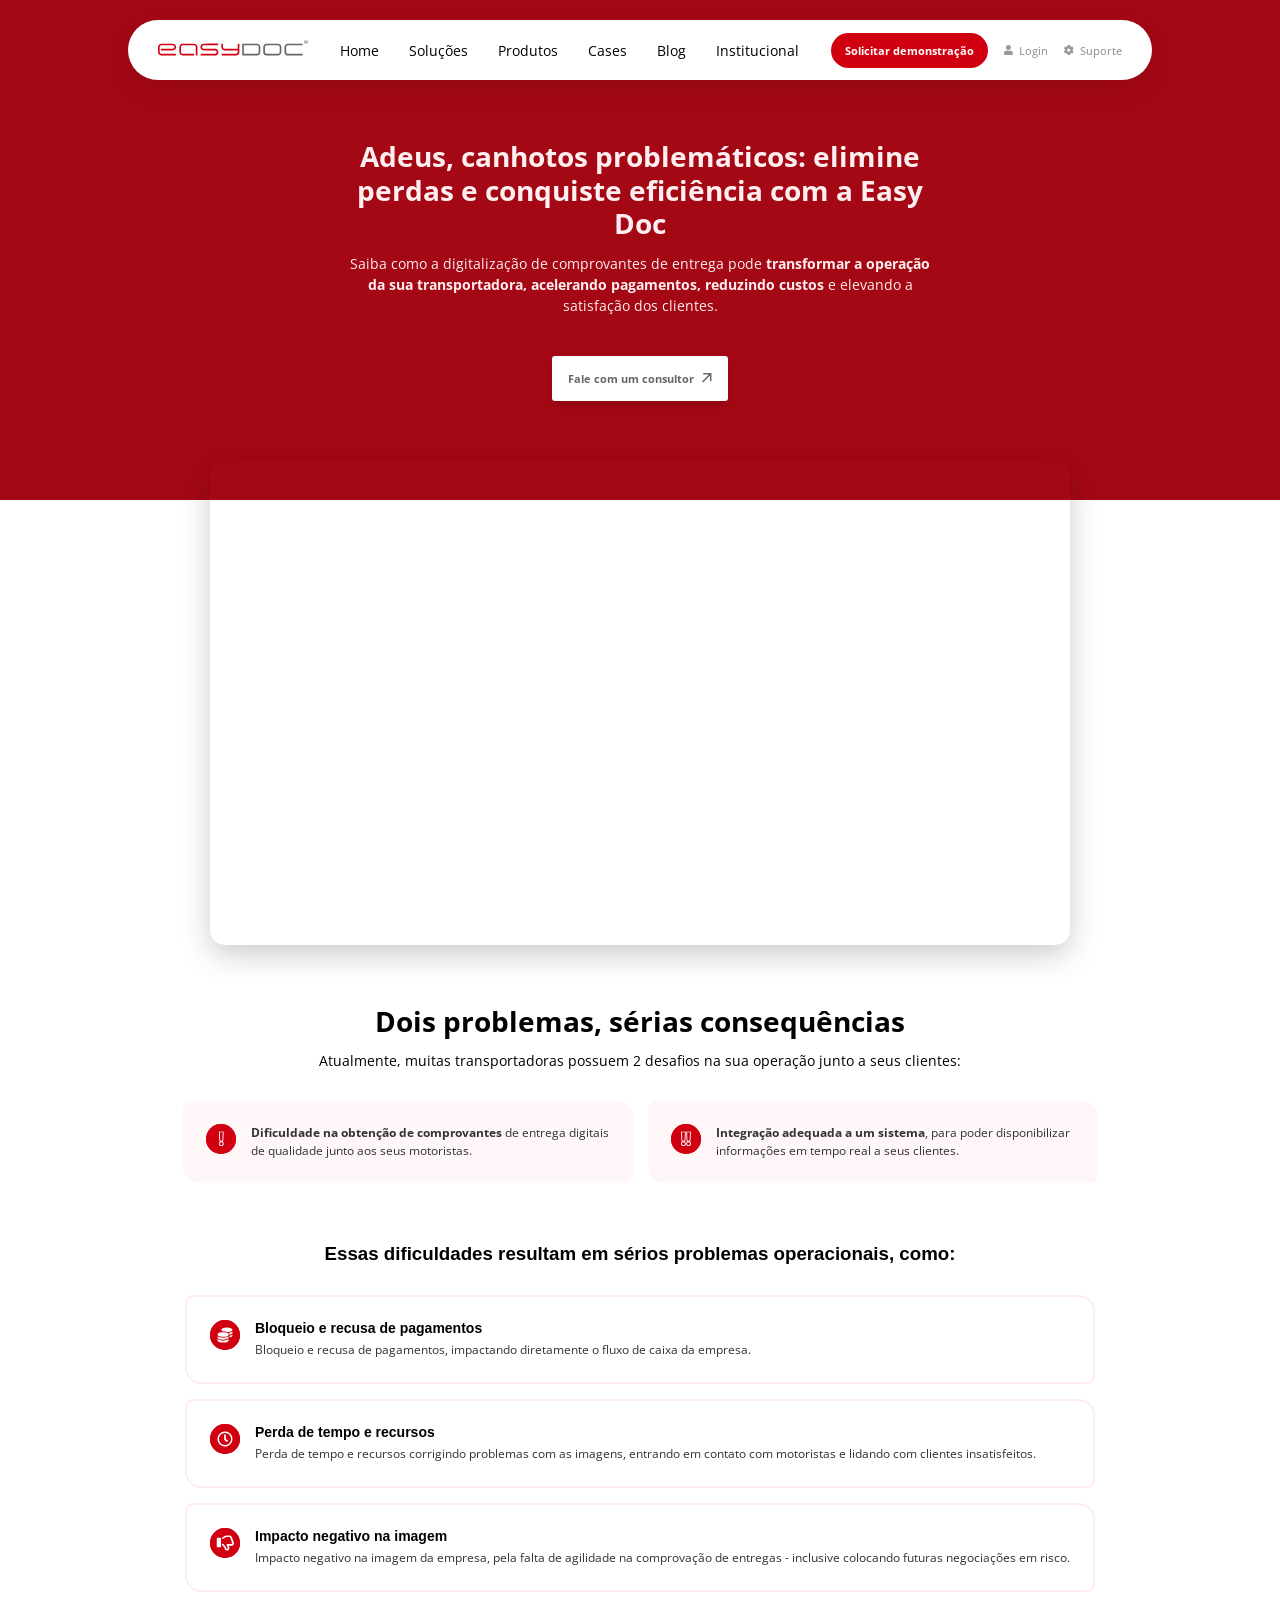
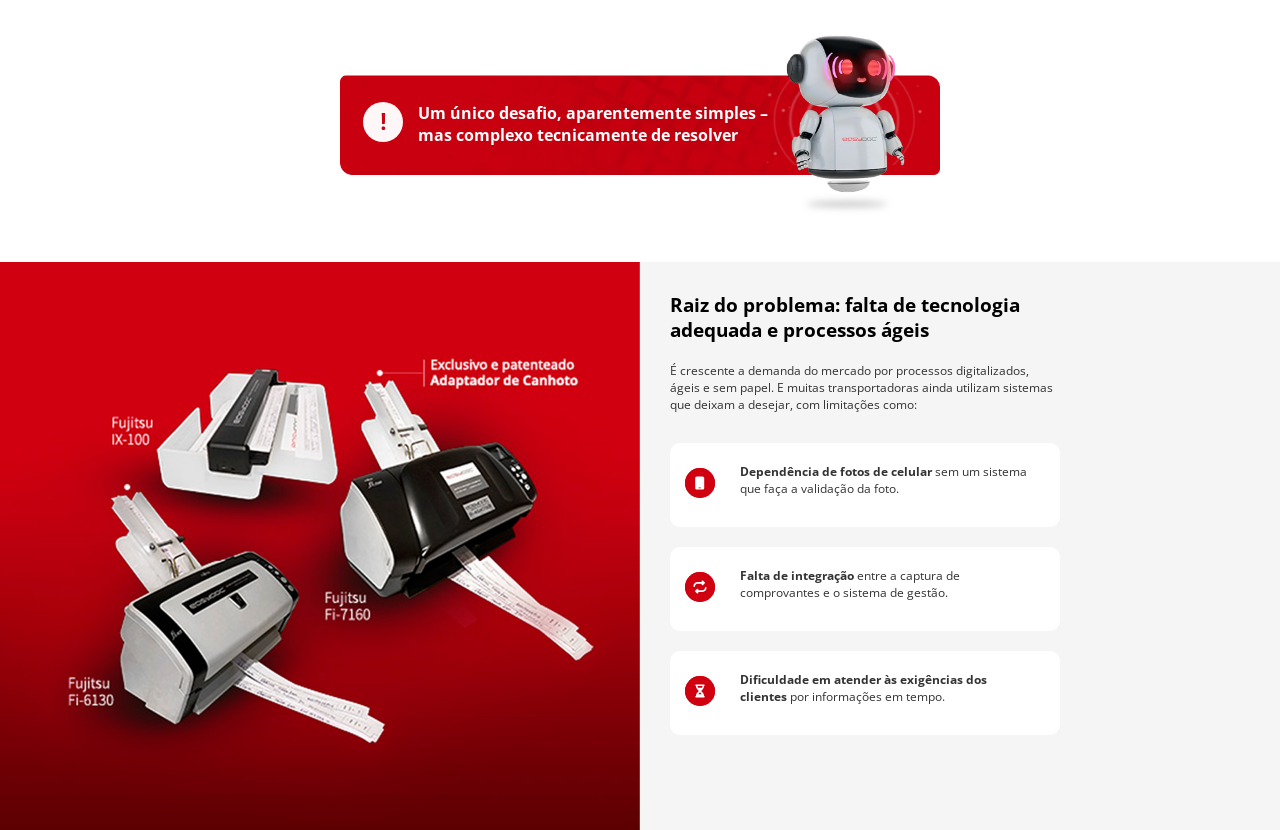
==== commit 3cb3aa9a: "Add files via upload" ====
--- a/Landing Page/index.html
+++ b/Landing Page/index.html
@@ -41,14 +41,14 @@
             </div>
 
             <div class="nav-right">
-                <button class="btn-default">
+                <button class="btn-demo">
                     Solicitar demonstração
                 </button>
 
                 <a href="#" class="nav-actions">
                     <!-- ícone login-->
                     <svg class="icon icon_user" width="9" height="10" viewBox="0 0 11 12" fill="none" xmlns="http://www.w3.org/2000/svg">
-                        <path d="M10.8 9.89835V10.8742C10.8 11.4961 10.2816 12 9.64183 12H1.15817C0.5184 11.998 0 11.4941 0 10.8742V9.89835C0 8.15864 1.45029 6.74888 3.24 6.74888H3.6432C4.18011 6.98884 4.77463 7.12481 5.4 7.12481C6.02537 7.12481 6.62194 6.98884 7.1568 6.74888H7.56C9.34766 6.74888 10.8 8.15864 10.8 9.89835ZM2.31429 2.9995C2.31429 1.34178 3.69463 0 5.4 0C7.10537 0 8.48571 1.34178 8.48571 2.9995C8.48571 4.65722 7.10537 5.999 5.4 5.999C3.69463 5.999 2.31429 4.65722 2.31429 2.9995Z" fill="#999999"/>
+                        <path d="M10.8 9.89835V10.8742C10.8 11.4961 10.2816 12 9.64183 12H1.15817C0.5184 11.998 0 11.4941 0 10.8742V9.89835C0 8.15864 1.45029 6.74888 3.24 6.74888H3.6432C4.18011 6.98884 4.77463 7.12481 5.4 7.12481C6.02537 7.12481 6.62194 6.98884 7.1568 6.74888H7.56C9.34766 6.74888 10.8 8.15864 10.8 9.89835ZM2.31429 2.9995C2.31429 1.34178 3.69463 0 5.4 0C7.10537 0 8.48571 1.34178 8.48571 2.9995C8.48571 4.65722 7.10537 5.999 5.4 5.999C3.69463 5.999 2.31429 4.65722 2.31429 2.9995Z"/>
                     </svg>             
                     Login
                 </a>
@@ -56,7 +56,7 @@
                 <a href="#" class="nav-actions">
                     <!-- ícone suporte -->
                     <svg class = "icon icon_gear" width="10" height="10" viewBox="0 0 12 12" fill="none" xmlns="http://www.w3.org/2000/svg">
-                        <path d="M11.4742 7.78247C11.2058 8.64532 10.7476 9.42561 10.151 10.0717C10.0581 10.1729 9.91157 10.1956 9.79391 10.1274L8.76385 9.53295C8.3283 9.90245 7.83082 10.1914 7.29205 10.3814V11.5724C7.29205 11.7087 7.19709 11.8263 7.06498 11.8552C6.22071 12.0431 5.31038 12.0534 4.42275 11.8552C4.29064 11.8263 4.19569 11.7087 4.19569 11.5724V10.3814C3.65692 10.1935 3.15737 9.90451 2.72388 9.53295L1.69383 10.1274C1.57823 10.1956 1.42754 10.1708 1.33671 10.0717C0.740148 9.42354 0.281886 8.64532 0.0135352 7.78247C-0.0256854 7.65243 0.0279849 7.51206 0.145647 7.44394L1.1757 6.84944C1.07249 6.28796 1.07249 5.71204 1.1757 5.15057L0.145647 4.55606C0.0279849 4.48794 -0.0277497 4.34758 0.0135352 4.21753C0.281886 3.35468 0.740148 2.57439 1.33671 1.92828C1.4296 1.82714 1.57617 1.80443 1.69383 1.87255L2.72182 2.46705C3.15737 2.09755 3.65486 1.80856 4.19362 1.61865V0.427582C4.19362 0.291342 4.28858 0.17368 4.42069 0.144781C5.26496 -0.0430652 6.17529 -0.0533864 7.06292 0.144781C7.19503 0.17368 7.28998 0.291342 7.28998 0.427582V1.61452C7.82875 1.80237 8.3283 2.09136 8.76179 2.46292L9.79184 1.86842C9.90744 1.8003 10.0581 1.82507 10.149 1.92416C10.7455 2.57233 11.2038 3.35055 11.4721 4.2134C11.5114 4.34345 11.4577 4.48381 11.34 4.55193L10.31 5.14644C10.4132 5.70791 10.4132 6.28383 10.31 6.84531L11.34 7.43981C11.4577 7.50999 11.5093 7.6483 11.4742 7.78247ZM7.676 5.9969C7.676 4.92969 6.80695 4.06065 5.73974 4.06065C4.67253 4.06065 3.80348 4.92969 3.80348 5.9969C3.80348 7.06412 4.67253 7.93316 5.73974 7.93316C6.80695 7.93316 7.676 7.06412 7.676 5.9969Z" fill="#999999"/>
+                        <path d="M11.4742 7.78247C11.2058 8.64532 10.7476 9.42561 10.151 10.0717C10.0581 10.1729 9.91157 10.1956 9.79391 10.1274L8.76385 9.53295C8.3283 9.90245 7.83082 10.1914 7.29205 10.3814V11.5724C7.29205 11.7087 7.19709 11.8263 7.06498 11.8552C6.22071 12.0431 5.31038 12.0534 4.42275 11.8552C4.29064 11.8263 4.19569 11.7087 4.19569 11.5724V10.3814C3.65692 10.1935 3.15737 9.90451 2.72388 9.53295L1.69383 10.1274C1.57823 10.1956 1.42754 10.1708 1.33671 10.0717C0.740148 9.42354 0.281886 8.64532 0.0135352 7.78247C-0.0256854 7.65243 0.0279849 7.51206 0.145647 7.44394L1.1757 6.84944C1.07249 6.28796 1.07249 5.71204 1.1757 5.15057L0.145647 4.55606C0.0279849 4.48794 -0.0277497 4.34758 0.0135352 4.21753C0.281886 3.35468 0.740148 2.57439 1.33671 1.92828C1.4296 1.82714 1.57617 1.80443 1.69383 1.87255L2.72182 2.46705C3.15737 2.09755 3.65486 1.80856 4.19362 1.61865V0.427582C4.19362 0.291342 4.28858 0.17368 4.42069 0.144781C5.26496 -0.0430652 6.17529 -0.0533864 7.06292 0.144781C7.19503 0.17368 7.28998 0.291342 7.28998 0.427582V1.61452C7.82875 1.80237 8.3283 2.09136 8.76179 2.46292L9.79184 1.86842C9.90744 1.8003 10.0581 1.82507 10.149 1.92416C10.7455 2.57233 11.2038 3.35055 11.4721 4.2134C11.5114 4.34345 11.4577 4.48381 11.34 4.55193L10.31 5.14644C10.4132 5.70791 10.4132 6.28383 10.31 6.84531L11.34 7.43981C11.4577 7.50999 11.5093 7.6483 11.4742 7.78247ZM7.676 5.9969C7.676 4.92969 6.80695 4.06065 5.73974 4.06065C4.67253 4.06065 3.80348 4.92969 3.80348 5.9969C3.80348 7.06412 4.67253 7.93316 5.73974 7.93316C6.80695 7.93316 7.676 7.06412 7.676 5.9969Z"/>
                     </svg>
                     Suporte
                 </a>        
@@ -113,23 +113,201 @@
     </header>
 
     <main id="content">
-        <section id="home">
+        <section id="home">                   
+            
             <!-- call to action -->
             <div id="cta">
                 <h1 class="titulo">
                     Adeus, canhotos problemáticos: elimine perdas e conquiste eficiência com a Easy Doc
                 </h1>
                 <p class="descricao">
-                    Saiba como a digitalização de comprovantes de entrega pode transformar a operação da sua transportadora, acelerando pagamentos, reduzindo custos e elevando a satisfação dos clientes.
+                    Saiba como a digitalização de comprovantes de entrega pode <strong> transformar a operação da sua transportadora, acelerando pagamentos, reduzindo custos </strong> e elevando a satisfação dos clientes.
                 </p>
-
-            </div>
+            </div>
+            
+            <button class="btn-sombra">
+                Fale com um consultor
+                <svg  class = "icon icon_arrow" width="10" height="10" viewBox="0 0 13 13" fill="none" xmlns="http://www.w3.org/2000/svg">
+                    <path d="M12.3137 1C12.3137 0.447715 11.866 -7.91831e-09 11.3137 3.42285e-08L2.31371 -5.00652e-08C1.76142 -5.00652e-08 1.31371 0.447715 1.31371 1C1.31371 1.55228 1.76142 2 2.31371 2L10.3137 2L10.3137 10C10.3137 10.5523 10.7614 11 11.3137 11C11.866 11 12.3137 10.5523 12.3137 10L12.3137 1ZM11.3137 1L10.6066 0.292893L9.53674e-07 10.8995L0.707108 11.6066L1.41421 12.3137L12.0208 1.70711L11.3137 1Z"/>
+                </svg>
+            </button>
+
             <!-- video inicial -->
             <div id="video">
-                <iframe width="560" height="315" src="https://youtube.com/embed/BOLSMaepKU4" frameborder="0" allowfullscreen></iframe>            
-            </div>            
-            </div>
+                <div class="video-container">
+                    <iframe 
+                        src="https://www.youtube.com/embed/BOLSMaepKU4"
+                        allow="autoplay; encrypted-media"
+                        allowfullscreen>
+                    </iframe>
+                </div>
+            </div>
+
+            <div id="intro">
+                <h1 class="titulo">
+                    Dois problemas, sérias consequências
+                </h1>
+                <p class="descricao">
+                    Atualmente, muitas transportadoras possuem 2 desaﬁos na sua operação junto a seus clientes:
+                </p>
+
+                <div class="row card1">
+                    <div class="card">
+                        <div class="icon excl1">                        
+                            <svg width="50" height="50" viewBox="0 0 50 50" fill="none" xmlns="http://www.w3.org/2000/svg">
+                                <circle cx="25" cy="25" r="25" fill="#D10010"/>
+                                <mask id="path-2-outside-1_4118_82" maskUnits="userSpaceOnUse" x="21" y="12" width="9" height="25" fill="black">
+                                <rect fill="white" x="21" y="12" width="9" height="25"/>
+                                <path d="M27.3018 27.8955H23.7275L22.9805 13.584H28.0488L27.3018 27.8955ZM22.9219 32.9053C22.9219 32.085 23.1416 31.4648 23.5811 31.0449C24.0205 30.625 24.6602 30.415 25.5 30.415C26.3105 30.415 26.9355 30.6299 27.375 31.0596C27.8242 31.4893 28.0488 32.1045 28.0488 32.9053C28.0488 33.6768 27.8242 34.2871 27.375 34.7363C26.9258 35.1758 26.3008 35.3955 25.5 35.3955C24.6797 35.3955 24.0449 35.1807 23.5957 34.751C23.1465 34.3115 22.9219 33.6963 22.9219 32.9053Z"/>
+                                </mask>
+                            <path d="M27.3018 27.8955V29.3955C28.0998 29.3955 28.7581 28.7707 28.7997 27.9737L27.3018 27.8955ZM23.7275 27.8955L22.2296 27.9737C22.2712 28.7707 22.9295 29.3955 23.7275 29.3955V27.8955ZM22.9805 13.584V12.084C22.5691 12.084 22.1757 12.253 21.8925 12.5513C21.6093 12.8497 21.4611 13.2513 21.4825 13.6622L22.9805 13.584ZM28.0488 13.584L29.5468 13.6622C29.5682 13.2513 29.42 12.8497 29.1368 12.5513C28.8536 12.253 28.4602 12.084 28.0488 12.084V13.584ZM27.375 31.0596L26.3263 32.1321C26.3303 32.1359 26.3342 32.1397 26.3382 32.1435L27.375 31.0596ZM27.375 34.7363L28.4239 35.8086C28.4279 35.8047 28.4318 35.8009 28.4357 35.797L27.375 34.7363ZM23.5957 34.751L22.5468 35.8232C22.5508 35.8272 22.5548 35.8311 22.5589 35.8349L23.5957 34.751ZM27.3018 26.3955H23.7275V29.3955H27.3018V26.3955ZM25.2255 27.8173L24.4784 13.5058L21.4825 13.6622L22.2296 27.9737L25.2255 27.8173ZM22.9805 15.084H28.0488V12.084H22.9805V15.084ZM26.5509 13.5058L25.8038 27.8173L28.7997 27.9737L29.5468 13.6622L26.5509 13.5058ZM24.4219 32.9053C24.4219 32.3462 24.5665 32.178 24.6173 32.1294L22.5448 29.9604C21.7167 30.7517 21.4219 31.8237 21.4219 32.9053H24.4219ZM24.6173 32.1294C24.6858 32.064 24.8969 31.915 25.5 31.915V28.915C24.4234 28.915 23.3552 29.186 22.5448 29.9604L24.6173 32.1294ZM25.5 31.915C26.0477 31.915 26.2476 32.0551 26.3263 32.1321L28.4237 29.9871C27.6235 29.2046 26.5734 28.915 25.5 28.915V31.915ZM26.3382 32.1435C26.4124 32.2145 26.5488 32.3896 26.5488 32.9053H29.5488C29.5488 31.8193 29.236 30.764 28.4118 29.9756L26.3382 32.1435ZM26.5488 32.9053C26.5488 33.3699 26.4239 33.5661 26.3143 33.6757L28.4357 35.797C29.2246 35.0081 29.5488 33.9836 29.5488 32.9053H26.5488ZM26.3261 33.6641C26.2284 33.7596 26.0212 33.8955 25.5 33.8955V36.8955C26.5804 36.8955 27.6232 36.592 28.4239 35.8086L26.3261 33.6641ZM25.5 33.8955C24.9388 33.8955 24.7226 33.7531 24.6325 33.667L22.5589 35.8349C23.3673 36.6082 24.4206 36.8955 25.5 36.8955V33.8955ZM24.6446 33.6787C24.5543 33.5903 24.4219 33.4032 24.4219 32.9053H21.4219C21.4219 33.9894 21.7387 35.0327 22.5468 35.8232L24.6446 33.6787Z" fill="white" mask="url(#path-2-outside-1_4118_82)"/>
+                            </svg>
+                        </div>
+                        <div>
+                            <p class="descricao"><strong>Dificuldade na obtenção de comprovantes</strong> de entrega digitais de qualidade junto aos seus motoristas.</p>
+                        </div>
+                    </div>
+
+                    <div class="card">
+                        <div class="icon excl2">
+                            <svg width="50" height="50" viewBox="0 0 50 50" fill="none" xmlns="http://www.w3.org/2000/svg">
+                                <circle cx="25" cy="25" r="25" fill="#D10010"/>
+                                <mask id="path-2-outside-1_4118_88" maskUnits="userSpaceOnUse" x="16" y="12" width="18" height="25" fill="black">
+                                <rect fill="white" x="16" y="12" width="18" height="25"/>
+                                <path d="M22.5098 27.8955H18.9355L18.1885 13.584H23.2568L22.5098 27.8955ZM18.1299 32.9053C18.1299 32.085 18.3496 31.4648 18.7891 31.0449C19.2285 30.625 19.8682 30.415 20.708 30.415C21.5186 30.415 22.1436 30.6299 22.583 31.0596C23.0322 31.4893 23.2568 32.1045 23.2568 32.9053C23.2568 33.6768 23.0322 34.2871 22.583 34.7363C22.1338 35.1758 21.5088 35.3955 20.708 35.3955C19.8877 35.3955 19.2529 35.1807 18.8037 34.751C18.3545 34.3115 18.1299 33.6963 18.1299 32.9053ZM31.0938 27.8955H27.5195L26.7725 13.584H31.8408L31.0938 27.8955ZM26.7139 32.9053C26.7139 32.085 26.9336 31.4648 27.373 31.0449C27.8125 30.625 28.4521 30.415 29.292 30.415C30.1025 30.415 30.7275 30.6299 31.167 31.0596C31.6162 31.4893 31.8408 32.1045 31.8408 32.9053C31.8408 33.6768 31.6162 34.2871 31.167 34.7363C30.7178 35.1758 30.0928 35.3955 29.292 35.3955C28.4717 35.3955 27.8369 35.1807 27.3877 34.751C26.9385 34.3115 26.7139 33.6963 26.7139 32.9053Z"/>
+                                </mask>
+                                <path d="M22.5098 27.8955V29.3955C23.3078 29.3955 23.9661 28.7707 24.0077 27.9737L22.5098 27.8955ZM18.9355 27.8955L17.4376 27.9737C17.4792 28.7707 18.1375 29.3955 18.9355 29.3955V27.8955ZM18.1885 13.584V12.084C17.7771 12.084 17.3837 12.253 17.1005 12.5513C16.8173 12.8497 16.6691 13.2513 16.6905 13.6622L18.1885 13.584ZM23.2568 13.584L24.7548 13.6622C24.7762 13.2513 24.628 12.8497 24.3448 12.5513C24.0616 12.253 23.6682 12.084 23.2568 12.084V13.584ZM22.583 31.0596L21.5343 32.1321C21.5383 32.1359 21.5422 32.1397 21.5462 32.1435L22.583 31.0596ZM22.583 34.7363L23.6319 35.8086C23.6359 35.8047 23.6398 35.8009 23.6437 35.797L22.583 34.7363ZM18.8037 34.751L17.7548 35.8232C17.7588 35.8272 17.7628 35.8311 17.7669 35.8349L18.8037 34.751ZM22.5098 26.3955H18.9355V29.3955H22.5098V26.3955ZM20.4335 27.8173L19.6864 13.5058L16.6905 13.6622L17.4376 27.9737L20.4335 27.8173ZM18.1885 15.084H23.2568V12.084H18.1885V15.084ZM21.7589 13.5058L21.0118 27.8173L24.0077 27.9737L24.7548 13.6622L21.7589 13.5058ZM19.6299 32.9053C19.6299 32.3462 19.7745 32.178 19.8253 32.1294L17.7528 29.9604C16.9247 30.7517 16.6299 31.8237 16.6299 32.9053H19.6299ZM19.8253 32.1294C19.8938 32.064 20.1049 31.915 20.708 31.915V28.915C19.6314 28.915 18.5632 29.186 17.7528 29.9604L19.8253 32.1294ZM20.708 31.915C21.2557 31.915 21.4556 32.0551 21.5343 32.1321L23.6317 29.9871C22.8315 29.2046 21.7814 28.915 20.708 28.915V31.915ZM21.5462 32.1435C21.6204 32.2145 21.7568 32.3896 21.7568 32.9053H24.7568C24.7568 31.8193 24.444 30.764 23.6198 29.9756L21.5462 32.1435ZM21.7568 32.9053C21.7568 33.3699 21.6319 33.5661 21.5223 33.6757L23.6437 35.797C24.4326 35.0081 24.7568 33.9836 24.7568 32.9053H21.7568ZM21.5341 33.6641C21.4364 33.7596 21.2292 33.8955 20.708 33.8955V36.8955C21.7884 36.8955 22.8312 36.592 23.6319 35.8086L21.5341 33.6641ZM20.708 33.8955C20.1468 33.8955 19.9306 33.7531 19.8405 33.667L17.7669 35.8349C18.5753 36.6082 19.6286 36.8955 20.708 36.8955V33.8955ZM19.8527 33.6787C19.7623 33.5903 19.6299 33.4032 19.6299 32.9053H16.6299C16.6299 33.9894 16.9467 35.0327 17.7548 35.8232L19.8527 33.6787ZM31.0938 27.8955V29.3955C31.8918 29.3955 32.5501 28.7707 32.5917 27.9737L31.0938 27.8955ZM27.5195 27.8955L26.0216 27.9737C26.0632 28.7707 26.7215 29.3955 27.5195 29.3955V27.8955ZM26.7725 13.584V12.084C26.3611 12.084 25.9677 12.253 25.6845 12.5513C25.4013 12.8497 25.2531 13.2513 25.2745 13.6622L26.7725 13.584ZM31.8408 13.584L33.3388 13.6622C33.3602 13.2513 33.212 12.8497 32.9288 12.5513C32.6456 12.253 32.2522 12.084 31.8408 12.084V13.584ZM31.167 31.0596L30.1183 32.1321C30.1222 32.1359 30.1262 32.1397 30.1302 32.1435L31.167 31.0596ZM31.167 34.7363L32.2159 35.8086C32.2199 35.8047 32.2238 35.8009 32.2277 35.797L31.167 34.7363ZM27.3877 34.751L26.3388 35.8232C26.3428 35.8272 26.3468 35.8311 26.3509 35.8349L27.3877 34.751ZM31.0938 26.3955H27.5195V29.3955H31.0938V26.3955ZM29.0175 27.8173L28.2704 13.5058L25.2745 13.6622L26.0216 27.9737L29.0175 27.8173ZM26.7725 15.084H31.8408V12.084H26.7725V15.084ZM30.3429 13.5058L29.5958 27.8173L32.5917 27.9737L33.3388 13.6622L30.3429 13.5058ZM28.2139 32.9053C28.2139 32.3462 28.3585 32.178 28.4093 32.1294L26.3368 29.9604C25.5087 30.7517 25.2139 31.8237 25.2139 32.9053H28.2139ZM28.4093 32.1294C28.4778 32.064 28.6889 31.915 29.292 31.915V28.915C28.2154 28.915 27.1472 29.186 26.3368 29.9604L28.4093 32.1294ZM29.292 31.915C29.8397 31.915 30.0396 32.0551 30.1183 32.1321L32.2157 29.9871C31.4155 29.2046 30.3654 28.915 29.292 28.915V31.915ZM30.1302 32.1435C30.2044 32.2145 30.3408 32.3896 30.3408 32.9053H33.3408C33.3408 31.8193 33.028 30.764 32.2038 29.9756L30.1302 32.1435ZM30.3408 32.9053C30.3408 33.3699 30.2159 33.5661 30.1063 33.6757L32.2277 35.797C33.0165 35.0081 33.3408 33.9836 33.3408 32.9053H30.3408ZM30.1181 33.6641C30.0204 33.7596 29.8131 33.8955 29.292 33.8955V36.8955C30.3724 36.8955 31.4151 36.592 32.2159 35.8086L30.1181 33.6641ZM29.292 33.8955C28.7308 33.8955 28.5146 33.7531 28.4245 33.667L26.3509 35.8349C27.1593 36.6082 28.2125 36.8955 29.292 36.8955V33.8955ZM28.4366 33.6787C28.3463 33.5903 28.2139 33.4032 28.2139 32.9053H25.2139C25.2139 33.9894 25.5307 35.0327 26.3388 35.8232L28.4366 33.6787Z" fill="white" mask="url(#path-2-outside-1_4118_88)"/>
+                            </svg>
+                        </div>
+                        <div>
+                            <p class="descricao"><strong>Integração adequada a um sistema</strong>, para poder disponibilizar informações em tempo real a seus clientes.</p>
+                        </div>
+                    </div>
+                </div>
+
+                <h3 class="section-title">Essas dificuldades resultam em sérios problemas operacionais, como:</h3>
+ 
+                <div class="row card2">
+                    <div class="card">
+                        <div class="icon db">
+                            <svg width="40" height="40" viewBox="0 0 40 40" fill="none" xmlns="http://www.w3.org/2000/svg">
+                                <circle cx="20" cy="20" r="20" fill="#D10010"/>
+                                <path d="M16.278 16.292C16.676 16.264 17.086 16.25 17.5 16.25C19.93 16.25 22.086 16.73 23.458 17.476C24.426 18.004 25 18.66 25 19.376C25 19.532 24.972 19.684 24.918 19.834C24.738 20.35 24.254 20.822 23.55 21.22C23.546 21.224 23.538 21.224 23.534 21.228C23.522 21.236 23.51 21.24 23.498 21.248C22.13 22.006 19.952 22.498 17.498 22.498C15.17 22.498 13.088 22.056 11.708 21.362C11.634 21.326 11.564 21.288 11.494 21.248C10.558 20.726 10 20.078 10 19.376C10 18.016 12.086 16.856 15 16.43C15.41 16.372 15.836 16.324 16.278 16.292ZM25 23.126C25 23.83 24.442 24.478 23.5 25.002C23.43 25.042 23.36 25.076 23.286 25.116C21.91 25.812 19.828 26.252 17.5 26.252C15.046 26.252 12.868 25.76 11.5 25.002C10.558 24.476 10 23.828 10 23.126V21.744C10.488 22.146 11.078 22.474 11.714 22.74C13.256 23.384 15.304 23.752 17.5 23.752C19.696 23.752 21.742 23.384 23.286 22.74C23.59 22.614 23.884 22.47 24.162 22.314C24.4 22.182 24.622 22.032 24.834 21.876C24.892 21.834 24.948 21.786 25.002 21.744V21.876V22.098V23.126H25ZM17.5 27.5C19.696 27.5 21.742 27.132 23.286 26.488C23.922 26.222 24.516 25.894 25 25.492V26.874C25 28.602 21.64 30 17.5 30C13.36 30 10 28.602 10 26.876V25.494C10.488 25.896 11.078 26.224 11.714 26.49C13.258 27.132 15.304 27.5 17.5 27.5ZM30 13.126C30 13.83 29.442 14.478 28.5 15.002C27.364 15.63 25.668 16.076 23.722 16.21C23.578 16.14 23.432 16.074 23.28 16.014C21.742 15.368 19.696 15 17.5 15C17.176 15 16.86 15.008 16.542 15.024L16.5 15C15.558 14.476 15 13.828 15 13.124C15 11.398 18.36 10 22.5 10C26.64 10 30 11.398 30 13.126ZM26.25 19.376C26.25 18.52 25.836 17.818 25.308 17.29C26.414 17.118 27.426 16.844 28.284 16.49C28.92 16.224 29.514 15.896 29.998 15.494V16.876C29.998 17.63 29.354 18.326 28.288 18.864C27.718 19.154 27.022 19.4 26.242 19.586C26.246 19.516 26.25 19.45 26.25 19.378V19.376ZM26.25 23.126V21.876V20.864C26.992 20.7 27.676 20.492 28.286 20.238C28.922 19.972 29.516 19.644 30 19.242V20.624C30 21.034 29.804 21.444 29.418 21.832C28.782 22.468 27.66 22.992 26.242 23.332C26.246 23.266 26.25 23.196 26.25 23.126Z" fill="white"/>
+                            </svg>
+                        </div>
+                        <div>
+                            <h4>Bloqueio e recusa de pagamentos</h4>
+                            <p class="descricao">Bloqueio e recusa de pagamentos, impactando diretamente o ﬂuxo de caixa da empresa.</p>
+                        </div>
+                    </div>
+
+                    <div class="card">
+                        <div class="icon clock">
+                            <svg width="40" height="40" viewBox="0 0 40 40" fill="none" xmlns="http://www.w3.org/2000/svg">
+                                <circle cx="20" cy="20" r="20" fill="#D10010"/>
+                                <path d="M20.001 10C21.8014 10 23.4696 10.4501 25.0015 11.3503C26.5335 12.2504 27.7496 13.4686 28.6497 15.0005C29.5499 16.5325 30 18.1986 30 20.001C30 21.8034 29.5499 23.4696 28.6497 25.0015C27.7496 26.5335 26.5335 27.7496 25.0015 28.6497C23.4696 29.5499 21.8014 30 20.001 30C18.2007 30 16.5325 29.5499 15.0005 28.6497C13.4686 27.7496 12.2525 26.5335 11.3503 25.0015C10.448 23.4696 10 21.8014 10 20.001C10 18.2007 10.4501 16.5325 11.3503 15.0005C12.2504 13.4686 13.4686 12.2504 15.0005 11.3503C16.5325 10.4501 18.1986 10 20.001 10ZM20.001 28.0654C21.4525 28.0654 22.7965 27.7021 24.0332 26.9774C25.2699 26.2527 26.2506 25.2699 26.9774 24.0332C27.7041 22.7965 28.0654 21.4525 28.0654 20.001C28.0654 18.5496 27.7021 17.2055 26.9774 15.9688C26.2527 14.7321 25.2699 13.7514 24.0332 13.0247C22.7965 12.2979 21.4525 11.9366 20.001 11.9366C18.5496 11.9366 17.2055 12.3 15.9688 13.0247C14.7321 13.7494 13.7514 14.7321 13.0247 15.9688C12.2979 17.2055 11.9366 18.5496 11.9366 20.001C11.9366 21.4525 12.3 22.7965 13.0247 24.0332C13.7494 25.2699 14.7321 26.2506 15.9688 26.9774C17.2055 27.7041 18.5496 28.0654 20.001 28.0654ZM22.5013 23.8722C22.6087 23.9527 22.7305 23.9796 22.8647 23.9527C22.9989 23.9259 23.1062 23.8577 23.1867 23.7504L23.9135 22.7016C23.994 22.5942 24.027 22.4724 24.0147 22.3382C24.0023 22.204 23.9403 22.0966 23.833 22.0161L21.1304 20.0795V14.3543C21.1304 14.2201 21.0829 14.1045 20.99 14.0116C20.8971 13.9187 20.7815 13.8712 20.6473 13.8712H19.3569C19.2227 13.8712 19.1091 13.9187 19.0141 14.0116C18.9192 14.1045 18.8737 14.2201 18.8737 14.3543V20.9673C18.8737 21.1283 18.9419 21.2625 19.0761 21.3699L22.5013 23.8722Z" fill="white"/>
+                            </svg>
+                        </div>
+                        <div>
+                            <h4>Perda de tempo e recursos</h4>
+                            <p class="descricao">Perda de tempo e recursos corrigindo problemas com as imagens, entrando em contato com motoristas e lidando com clientes insatisfeitos.</p>
+                        </div>
+                    </div>
+
+                    <div class="card card2">
+                        <div class="icon deslike">
+                            <svg width="40" height="40" viewBox="0 0 40 40" fill="none" xmlns="http://www.w3.org/2000/svg">
+                                <circle cx="20" cy="20" r="20" fill="#D10010"/>
+                                <path d="M10.4375 25.7174C9.6417 25.7174 9 25.0799 9 24.2894V14.2932C9 13.5027 9.6417 12.8652 10.4375 12.8652H13.3125C14.1083 12.8652 14.75 13.5027 14.75 14.2932V24.2894C14.75 25.0799 14.1083 25.7174 13.3125 25.7174H10.4375ZM23.5452 29.8758C21.8294 30.3625 20.0377 29.3754 19.5478 27.671L19.2925 26.7776C19.1269 26.1972 18.8256 25.6626 18.4162 25.2147L16.1116 22.7014C15.7114 22.265 15.7436 21.5864 16.1829 21.1889C16.6222 20.7913 17.3053 20.8233 17.7055 21.2597L20.0101 23.7776C20.6426 24.4699 21.1072 25.2947 21.3625 26.1927L21.6178 27.086C21.7788 27.6527 22.3768 27.984 22.9518 27.8218C23.5268 27.6595 23.8557 27.0678 23.6924 26.4965L23.4371 25.6032C23.1818 24.7144 22.777 23.8758 22.2411 23.1264C22.0065 22.7997 21.9812 22.3724 22.1652 22.016C22.3492 21.6595 22.7172 21.4356 23.122 21.4356H29.125C29.5206 21.4356 29.8449 21.1135 29.8449 20.7205C29.8449 20.4166 29.6517 20.1538 29.378 20.051C29.0445 19.9253 28.7938 19.6489 28.7087 19.3062C28.6236 18.9634 28.7133 18.6001 28.9479 18.3374C29.0606 18.2117 29.1273 18.0472 29.1273 17.8644C29.1273 17.5171 28.8766 17.2269 28.5431 17.163C28.1751 17.0921 27.8646 16.8362 27.7335 16.4844C27.6024 16.1325 27.6622 15.7395 27.8945 15.4448C27.9888 15.3237 28.0463 15.1729 28.0463 15.0038C28.0463 14.7045 27.8577 14.4417 27.5886 14.3389C27.0711 14.1378 26.7928 13.5849 26.9423 13.0525C26.9607 12.9954 26.9699 12.9269 26.9699 12.8606C26.9699 12.4676 26.6456 12.1455 26.25 12.1455H21.8708C21.305 12.1455 20.7484 12.31 20.2769 12.623L17.5054 14.4577C17.0109 14.789 16.3416 14.6542 16.0104 14.1584C15.6792 13.6626 15.8126 13.0023 16.3117 12.6733L19.0832 10.8385C19.9066 10.2902 20.8772 10 21.8708 10H26.25C27.8094 10 29.0767 11.2315 29.125 12.7669C29.7805 13.2902 30.2037 14.0921 30.2037 14.9992C30.2037 15.2003 30.1807 15.3922 30.1462 15.5796C30.8385 16.1028 31.2824 16.9276 31.2824 17.8553C31.2824 18.1455 31.2364 18.4265 31.1559 18.6892C31.678 19.2148 32 19.9299 32 20.7205C32 22.2947 30.7143 23.5765 29.125 23.5765H24.9781C25.1897 24.0403 25.3691 24.5224 25.5071 25.0137L25.7624 25.9071C26.2546 27.6093 25.261 29.3892 23.5452 29.8758Z" fill="white"/>
+                            </svg>
+                        </div>
+                        <div>
+                            <h4>Impacto negativo na imagem</h4>
+                            <p class="descricao">Impacto negativo na imagem da empresa, pela falta de agilidade na comprovação de entregas - inclusive colocando futuras negociações em risco.</p>
+                        </div>
+                    </div>
+                </div>
+                
+                <div class="row card3">
+                    <h3 class="card">                        
+                        <div class="icon exclwhite">                        
+                            <svg width="40" height="40" viewBox="0 0 50 50" fill="none" xmlns="http://www.w3.org/2000/svg">
+                                <circle cx="25" cy="25" r="25" fill="#FFF6F7"/>
+                                <mask id="path-2-outside-1_6003_47" maskUnits="userSpaceOnUse" x="21" y="12" width="9" height="25" fill="black">
+                                <rect fill="white" x="21" y="12" width="9" height="25"/>
+                                <path d="M27.3018 27.8955H23.7275L22.9805 13.584H28.0488L27.3018 27.8955ZM22.9219 32.9053C22.9219 31.9873 23.1709 31.3428 23.6689 30.9717C24.1768 30.6006 24.7871 30.415 25.5 30.415C26.1934 30.415 26.7891 30.6006 27.2871 30.9717C27.7949 31.3428 28.0488 31.9873 28.0488 32.9053C28.0488 33.7842 27.7949 34.4189 27.2871 34.8096C26.7891 35.2002 26.1934 35.3955 25.5 35.3955C24.7871 35.3955 24.1768 35.2002 23.6689 34.8096C23.1709 34.4189 22.9219 33.7842 22.9219 32.9053Z"/>
+                                </mask>
+                                <path d="M27.3018 27.8955H23.7275L22.9805 13.584H28.0488L27.3018 27.8955ZM22.9219 32.9053C22.9219 31.9873 23.1709 31.3428 23.6689 30.9717C24.1768 30.6006 24.7871 30.415 25.5 30.415C26.1934 30.415 26.7891 30.6006 27.2871 30.9717C27.7949 31.3428 28.0488 31.9873 28.0488 32.9053C28.0488 33.7842 27.7949 34.4189 27.2871 34.8096C26.7891 35.2002 26.1934 35.3955 25.5 35.3955C24.7871 35.3955 24.1768 35.2002 23.6689 34.8096C23.1709 34.4189 22.9219 33.7842 22.9219 32.9053Z" fill="#D10010"/>
+                                <path d="M27.3018 27.8955V29.3955C28.0998 29.3955 28.7581 28.7707 28.7997 27.9737L27.3018 27.8955ZM23.7275 27.8955L22.2296 27.9737C22.2712 28.7707 22.9295 29.3955 23.7275 29.3955V27.8955ZM22.9805 13.584V12.084C22.5691 12.084 22.1757 12.253 21.8925 12.5513C21.6093 12.8497 21.4611 13.2513 21.4825 13.6622L22.9805 13.584ZM28.0488 13.584L29.5468 13.6622C29.5682 13.2513 29.42 12.8497 29.1368 12.5513C28.8536 12.253 28.4602 12.084 28.0488 12.084V13.584ZM23.6689 30.9717L22.7839 29.7605L22.7727 29.7689L23.6689 30.9717ZM27.2871 30.9717L26.3908 32.1746L26.4021 32.1828L27.2871 30.9717ZM27.2871 34.8096L26.3725 33.6206L26.3614 33.6293L27.2871 34.8096ZM23.6689 34.8096L22.7432 35.9899L22.7544 35.9985L23.6689 34.8096ZM27.3018 27.8955V26.3955H23.7275V27.8955V29.3955H27.3018V27.8955ZM23.7275 27.8955L25.2255 27.8173L24.4784 13.5058L22.9805 13.584L21.4825 13.6622L22.2296 27.9737L23.7275 27.8955ZM22.9805 13.584V15.084H28.0488V13.584V12.084H22.9805V13.584ZM28.0488 13.584L26.5509 13.5058L25.8038 27.8173L27.3018 27.8955L28.7997 27.9737L29.5468 13.6622L28.0488 13.584ZM22.9219 32.9053H24.4219C24.4219 32.5739 24.4679 32.3774 24.5078 32.274C24.5267 32.2251 24.543 32.2002 24.5504 32.1901C24.5572 32.1808 24.5614 32.1773 24.5652 32.1745L23.6689 30.9717L22.7727 29.7689C21.7384 30.5395 21.4219 31.7499 21.4219 32.9053H22.9219ZM23.6689 30.9717L24.554 32.1828C24.7713 32.024 25.061 31.915 25.5 31.915V30.415V28.915C24.5132 28.915 23.5822 29.1772 22.7839 29.7606L23.6689 30.9717ZM25.5 30.415V31.915C25.9099 31.915 26.1818 32.0187 26.3909 32.1745L27.2871 30.9717L28.1833 29.7689C27.3964 29.1825 26.4768 28.915 25.5 28.915V30.415ZM27.2871 30.9717L26.4021 32.1828C26.4036 32.1839 26.429 32.1975 26.4628 32.2832C26.5023 32.3836 26.5488 32.5767 26.5488 32.9053H28.0488H29.5488C29.5488 31.7402 29.2215 30.5275 28.1721 29.7606L27.2871 30.9717ZM28.0488 32.9053H26.5488C26.5488 33.5035 26.3859 33.6104 26.3725 33.6206L27.2871 34.8096L28.2017 35.9985C29.204 35.2275 29.5488 34.0649 29.5488 32.9053H28.0488ZM27.2871 34.8096L26.3614 33.6293C26.153 33.7927 25.8917 33.8955 25.5 33.8955V35.3955V36.8955C26.495 36.8955 27.4251 36.6077 28.2128 35.9899L27.2871 34.8096ZM25.5 35.3955V33.8955C25.0786 33.8955 24.7995 33.7868 24.5835 33.6206L23.6689 34.8096L22.7544 35.9985C23.554 36.6136 24.4956 36.8955 25.5 36.8955V35.3955ZM23.6689 34.8096L24.5947 33.6293C24.586 33.6225 24.4219 33.5132 24.4219 32.9053H22.9219H21.4219C21.4219 34.0552 21.7558 35.2154 22.7432 35.9899L23.6689 34.8096Z" fill="white" mask="url(#path-2-outside-1_6003_47)"/>
+                            </svg>
+                        </div>
+                        <div>                    
+                        Um único desaﬁo, aparentemente simples – mas complexo tecnicamente de resolver
+                    </h3>
+                </div>
+
+            </div>
+
+            <div class="problema-container">
+
+                <!-- left -->
+                <div class="problema-left">
+                    <img src="src/img/fujitsu.png">
+                </div>
+
+                <!-- right -->
+                <div class="problema-right">
+                    <h3>Raiz do problema: falta de tecnologia adequada e processos ágeis</h3>
+                    <p>É crescente a demanda do mercado por processos digitalizados, ágeis e sem papel. E muitas transportadoras ainda utilizam sistemas que deixam a desejar, com limitações como:</p>
+
+                    <div class="problema-cards">
+                        <div class="p-card">
+                            <div class="icon phone">                            
+                                <svg width="30" height="30" viewBox="0 0 50 50" fill="none" xmlns="http://www.w3.org/2000/svg">
+                                    <circle cx="25" cy="25" r="25" fill="#D10010"/>
+                                    <path d="M29.2727 14C30.776 14 32 15.2342 32 16.75V33.25C32 34.7658 30.776 36 29.2727 36H19.7273C18.224 36 17 34.7658 17 33.25V16.75C17 15.2342 18.224 14 19.7273 14H29.2727ZM22.4545 33.25C22.4545 33.6284 22.7622 33.9386 23.1375 33.9386H25.8647C26.24 33.9386 26.5476 33.6284 26.5476 33.25C26.5476 32.8716 26.24 32.5614 25.8647 32.5614H23.1375C22.7622 32.5636 22.4545 32.8716 22.4545 33.25Z" fill="white"/>
+                                </svg>
+                            </div>
+                            <div>
+                                <p><strong>Dependência de fotos de celular</strong> sem um sistema que faça a validação da foto.</p>
+                            </div>
+                        </div>
+
+                        <div class="p-card">
+                            <div class="icon loop">
+                                <svg width="30" height="30" viewBox="0 0 50 50" fill="none" xmlns="http://www.w3.org/2000/svg">
+                                    <circle cx="25" cy="25" r="25" fill="#D10010"/>
+                                    <path d="M20.875 16.7484H27.75V15.3732C27.75 14.8188 28.0844 14.3193 28.6014 14.1059C29.1184 13.8924 29.7058 14.0068 30.1018 14.4029L32.8518 17.1533C33.3886 17.6901 33.3886 18.5637 32.8518 19.1005L30.1018 21.8509C29.7058 22.2425 29.1184 22.3614 28.6014 22.1479C28.0844 21.9345 27.75 21.4306 27.75 20.8762V19.4988H20.875C18.598 19.4988 16.75 21.3448 16.75 23.6243C16.75 24.3834 16.1362 24.9995 15.375 24.9995C14.6138 24.9995 14 24.3834 14 23.6243C14 19.8244 17.0756 16.7484 20.875 16.7484ZM29.125 33.2506H22.25V34.6214C22.25 35.1803 21.9156 35.6775 21.3986 35.8932C20.8816 36.1088 20.2942 35.9922 19.8982 35.5961L17.1482 32.8458C16.6114 32.3089 16.6114 31.4354 17.1482 30.8985L19.8982 28.1481C20.2942 27.7565 20.8816 27.6377 21.3986 27.8511C21.9156 28.0645 22.25 28.5684 22.25 29.1229V30.5002H29.125C31.402 30.5002 33.25 28.652 33.25 26.3747C33.25 25.6134 33.8638 24.9995 34.625 24.9995C35.3862 24.9995 36 25.6134 36 26.3747C36 30.1724 32.9244 33.2506 29.125 33.2506Z" fill="white"/>
+                                </svg>                                
+                            </div>
+                            <div>
+                                <p><strong>Falta de integração</strong> entre a captura de comprovantes e o sistema de gestão.</p>
+                            </div>
+                        </div>
+
+                        <div class="p-card">
+                            <div class="icon ampulheta">
+                                <svg width="30" height="30" viewBox="0 0 50 50" fill="none" xmlns="http://www.w3.org/2000/svg">
+                                    <circle cx="25" cy="25" r="25" fill="#D10010"/>
+                                    <path d="M19.666 14H30.3298H31.667C32.405 14 33 14.6138 33 15.375C33 16.1362 32.405 16.75 31.667 16.75V17.223C31.667 19.0446 30.9632 20.7936 29.7134 22.0828L26.8854 25L29.7091 27.9172C30.9589 29.2064 31.6628 30.9554 31.6628 32.777V33.25C32.4007 33.25 32.9957 33.8638 32.9957 34.625C32.9957 35.3862 32.4007 36 31.6628 36H30.3298H19.666H18.333C17.595 36 17 35.3862 17 34.625C17 33.8638 17.595 33.25 18.333 33.25V32.777C18.333 30.9554 19.0368 29.2064 20.2866 27.9172L23.1104 25L20.2866 22.0828C19.0368 20.7936 18.333 19.0446 18.333 17.223V16.75C17.595 16.75 17 16.1362 17 15.375C17 14.6138 17.595 14 18.333 14H19.666ZM21.6665 19.5H28.3314C28.7643 18.829 28.9989 18.0392 28.9989 17.223V16.75H21.0011V17.223C20.9989 18.0392 21.2357 18.829 21.6665 19.5ZM21.6665 30.5044H28.3356C28.1864 30.2756 28.02 30.0622 27.828 29.8642L24.9979 26.947L22.1698 29.8598C21.9821 30.0578 21.8115 30.2734 21.6665 30.5V30.5044Z" fill="white"/>
+                                </svg>                                
+                            </div>
+                            <div>
+                                <p><strong>Dificuldade em atender às exigências dos clientes</strong> por informações em tempo.</p>
+                            </div>
+                        </div>
+
+                    </div>
+                </div>
+
+            </div>
+
         </section>
+
+        <section id="cases"></section>
+        
+        <section id="institucional"></section>
+
     </main>
    
     <script src="src/js/script.js"></script>
--- a/Landing Page/src/styles/style.css
+++ b/Landing Page/src/styles/style.css
@@ -11,7 +11,18 @@
     background-color: white;
 }
 
-.btn-default {
+body::before {
+    content: "";
+    position: absolute;
+    top: 0;
+    left: 0;
+    width: 100%;
+    height: 500px;
+    background-color: #a40814;
+    z-index: -1;
+}
+
+.btn-demo {
     border: none;
     display: flex;
     align-items: center;
@@ -26,9 +37,252 @@
     transition: background-color .2s ease;
 }
 
-.btn-default:hover {
+
+.btn-demo:hover {
     padding: 8px 12px;
     background-color: #ffffff;
     border: 2px solid #e2e2e2;
     color: #d10010;
 }
+
+.btn-sombra {
+    border: none;
+    display: flex;
+    margin: 0 auto;
+    gap: 8px;
+    align-items: center;
+    background-color: #ffffff;
+    border-radius: 3px;
+    padding: 15px 16px;
+    font-weight: bold;
+    font-size: 11px;
+    color: #666666;
+    cursor: pointer;
+    box-shadow: 0 4px 10px rgba(0, 0, 0, 0.15);
+
+    transition: all .3s ease;
+}
+
+.btn-sombra .icon_arrow path {
+    fill: #666666;
+    transition: fill .3s ease;
+}
+
+.btn-sombra:hover {
+    padding: 15px 25px;
+    color: #d10010;
+}
+
+.btn-sombra:hover .icon_arrow path {
+    fill: #d10010;
+}
+
+#cta {
+    text-align: center;
+    padding: 40px 350px;
+    color: #ffeff0;
+}
+
+.titulo {
+    margin-top: 100px;
+    font-size: 28px;
+    line-height: 1.2;
+    margin-bottom: 12px;
+}
+
+.descricao {
+    font-size: 14px;
+    line-height: 1.5;
+}
+
+#video {
+    display: flex;
+    justify-content: center;
+}
+
+.video-container {
+    width: 100%;
+    margin-top: 60px;
+    max-width: 860px; /* controla o tamanho máximo */
+}
+
+.video-container iframe {
+    width: 100%;
+    aspect-ratio: 16 / 9;
+    border: none;    
+    display: block;
+    border-radius: 15px;
+    box-shadow: 0 10px 30px rgba(0, 0, 0, 0.2);
+}
+
+p.subtitle {
+    color: #666;
+    margin-bottom: 40px;
+}
+
+#intro {
+    margin-top: -40px;
+    text-align: center;
+}
+
+.row {
+    display: flex;
+    gap: 15px;
+    justify-content: center;
+    margin-bottom: 30px;
+    flex-wrap: wrap;
+}
+
+.card {
+    background: #fff;
+    border-radius: 8px 16px 8px 16px;;
+    padding: 23px;
+    width: 910px;
+    display: flex;  
+    gap: 15px;    
+    text-align: left;
+    border: 2px solid #ffedee;    
+}
+
+.card1 .card {
+    margin-top: 30px;
+    width: 450px;
+    background: #fff6f7;
+    border: none;
+}
+
+.card3 .card {
+    position: relative;
+    height: 200px;
+    max-width: 600px;
+    margin-top: 10px;
+    
+    border: none;
+    color: #fff;
+
+    background-image: url("../img/bot.png");
+    background-size: contain;
+    background-repeat: no-repeat;
+    
+
+    padding: 70px 170px 20px 23px;
+    border-radius: 8px 16px;
+    overflow: hidden;
+    font-size: 16px;
+    position: relative;
+    z-index: -1; 
+}
+
+.icon.excl1,
+.icon.excl2,
+.icon.db,
+.icon.clock,
+.icon.deslike {
+    width: 30px;
+    height: 30px;
+    background: #D10010;
+    color: #fff;
+    border-radius: 50%;
+    display: flex;
+    align-items: center;
+    justify-content: center;
+    font-weight: bold;    
+}
+
+.card h3, .card h4 {  
+    margin: 0 0 5px;
+    font-size: 14px;
+    font-weight: 600;
+    font-family: "Readex Pro", sans-serif;
+}
+
+.card p {
+    margin: 0;
+    font-size: 12px;
+    color: #333333;
+}
+
+.section-title {
+    margin: 60px 0 30px;
+    font-weight: 600;
+    font-family: "Readex Pro", sans-serif;
+}
+
+#problema {
+    width: 100%;
+    margin-top: 60px;
+}
+
+.problema-container {
+    display: flex;
+    min-height: 500px;
+}
+
+.problema-left {
+    width: 50%;
+    display: flex;
+    align-items: center;
+    justify-content: center;
+}
+
+.problema-left img {
+    max-width: 100%;
+}
+
+.problema-right {
+    width: 50%;
+    background: hsl(0, 0%, 96%);
+    padding: 30px 220px 20px 30px;
+}
+
+.problema-right h3 {    
+    margin-bottom: 20px;
+}
+
+.problema-right p {
+    color: #333;
+    margin-bottom: 30px;
+    font-size: 12px;
+}
+
+.problema-cards {
+    display: flex;
+    flex-direction: column;
+    gap: 20px;
+}
+
+.p-card {
+    display: flex;
+    gap: 25px;
+    background: white;
+    padding: 10px;
+    border-radius: 10px;
+    align-items: center;
+    padding: 20px 25px 0px 15px;
+}
+
+.p-card .icon {
+    background: #D10010;
+    color: white;
+    width: 30px;
+    height: 30px;
+    margin-top: -25px;
+    align-items: center;
+    justify-content: center;
+    border-radius: 50%;
+}
+
+@media screen and (max-width: 1170px) {
+    .problema-container {
+        flex-direction: column;
+    }
+
+    .problema-left,
+    .problema-right {
+        width: 100%;
+    }
+
+    .problema-right {
+        padding: 30px;
+    }
+}
--- a/Landing Page/src/styles/header.css
+++ b/Landing Page/src/styles/header.css
@@ -1,24 +1,7 @@
 header {
     width: 100%;
     padding: 20px 10%;
-    position: relative;
-}
-
-body::before {
-    content: "";
-    position: absolute;
-    top: 0;
-    left: 0;
-    width: 100%;
-    height: 500px;
-    background-color: #a40814;
-    
-    background-image: url('../banner.svg');
-    background-size: cover;
-    background-position: center;
-    background-repeat: no-repeat;    
-
-    z-index: -1;
+    position: fixed;
 }
 
 #navbar {
@@ -53,9 +36,23 @@
     color: #999;
     font-size: 11px;
     font-weight: 500;
+    
+    transition: all .3s ease;
 }
+
+.nav-actions .icon_user path,
+.nav-actions .icon_gear path {
+    fill: #999;
+    transition: fill .3s ease;
+}
+
 .nav-actions:hover {
     color: #d10010;
+}
+
+.nav-actions:hover .icon_user path,
+.nav-actions:hover .icon_gear path {
+    fill: #d10010;
 }
 
 .nav-center {
@@ -99,13 +96,16 @@
 @media screen and (max-width: 1170px) {
     #nav_list,
     .nav-actions, 
-    .btn-default {
+    .btn-demo {
         display: none;
     }
     
     header {
         padding: 15px;
+        background-color: #ffffff;
+        box-shadow: 0 4px 10px rgba(0, 0, 0, 0.1);
     }
+
     #navbar {
         background-color: transparent;
         box-shadow: none;
@@ -147,8 +147,10 @@
         gap: 12px;
         margin: 12px 0px;
     }
+
     #mobile_nav_list .nav-item{
         list-style: none;
         text-align: center;
+        color: #666666;
     }
 }
